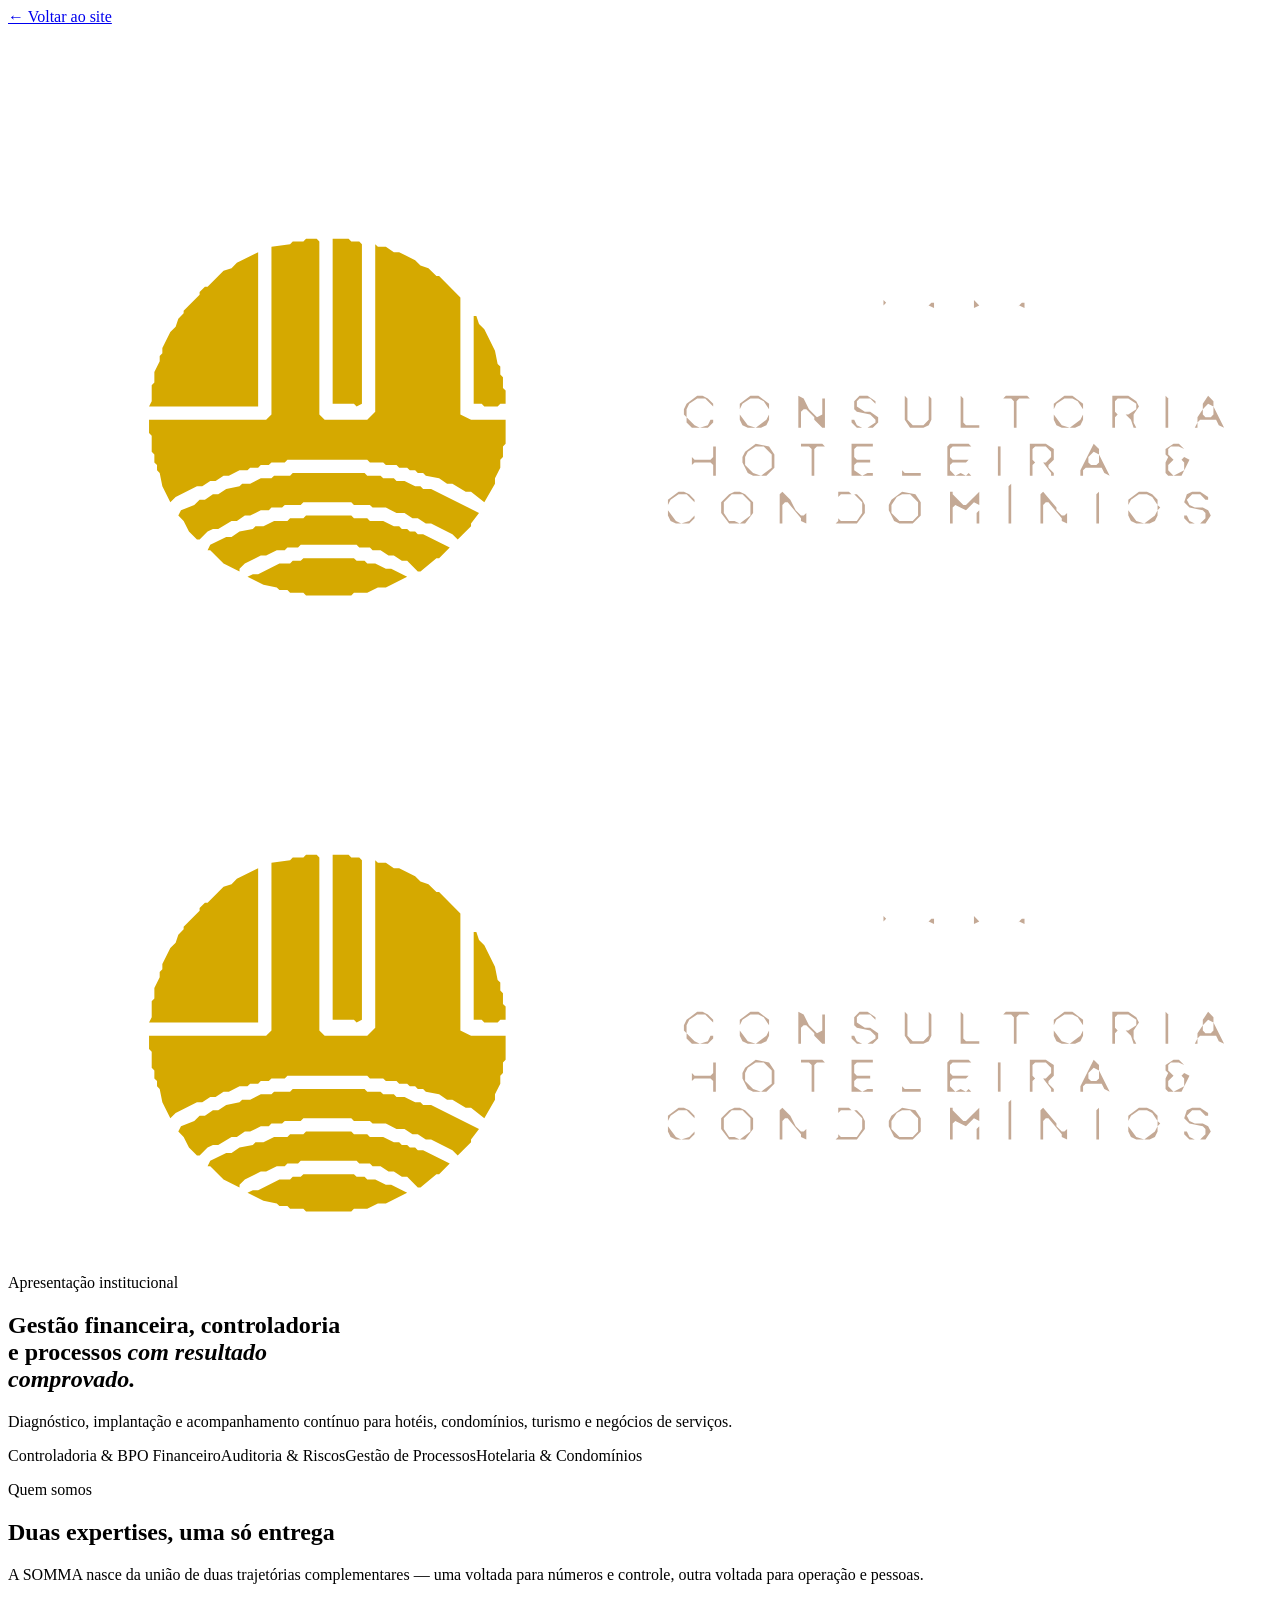
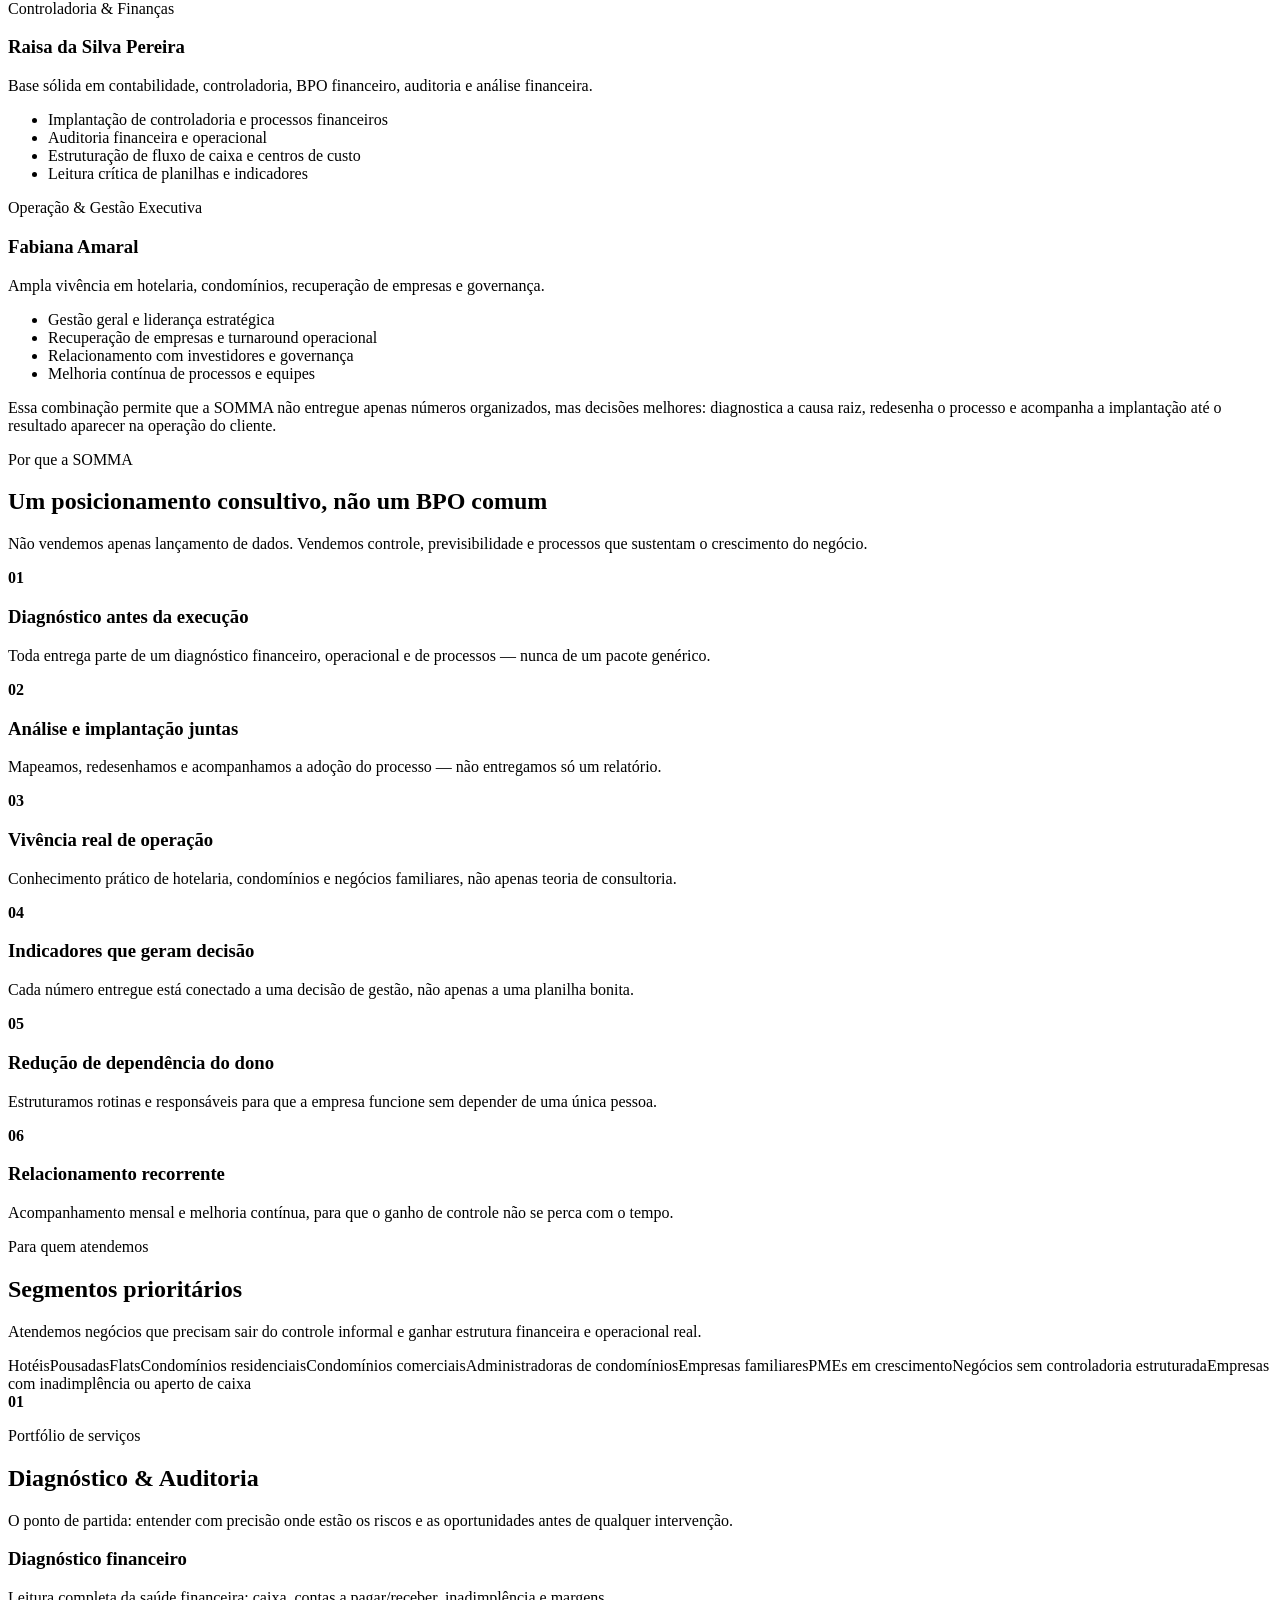
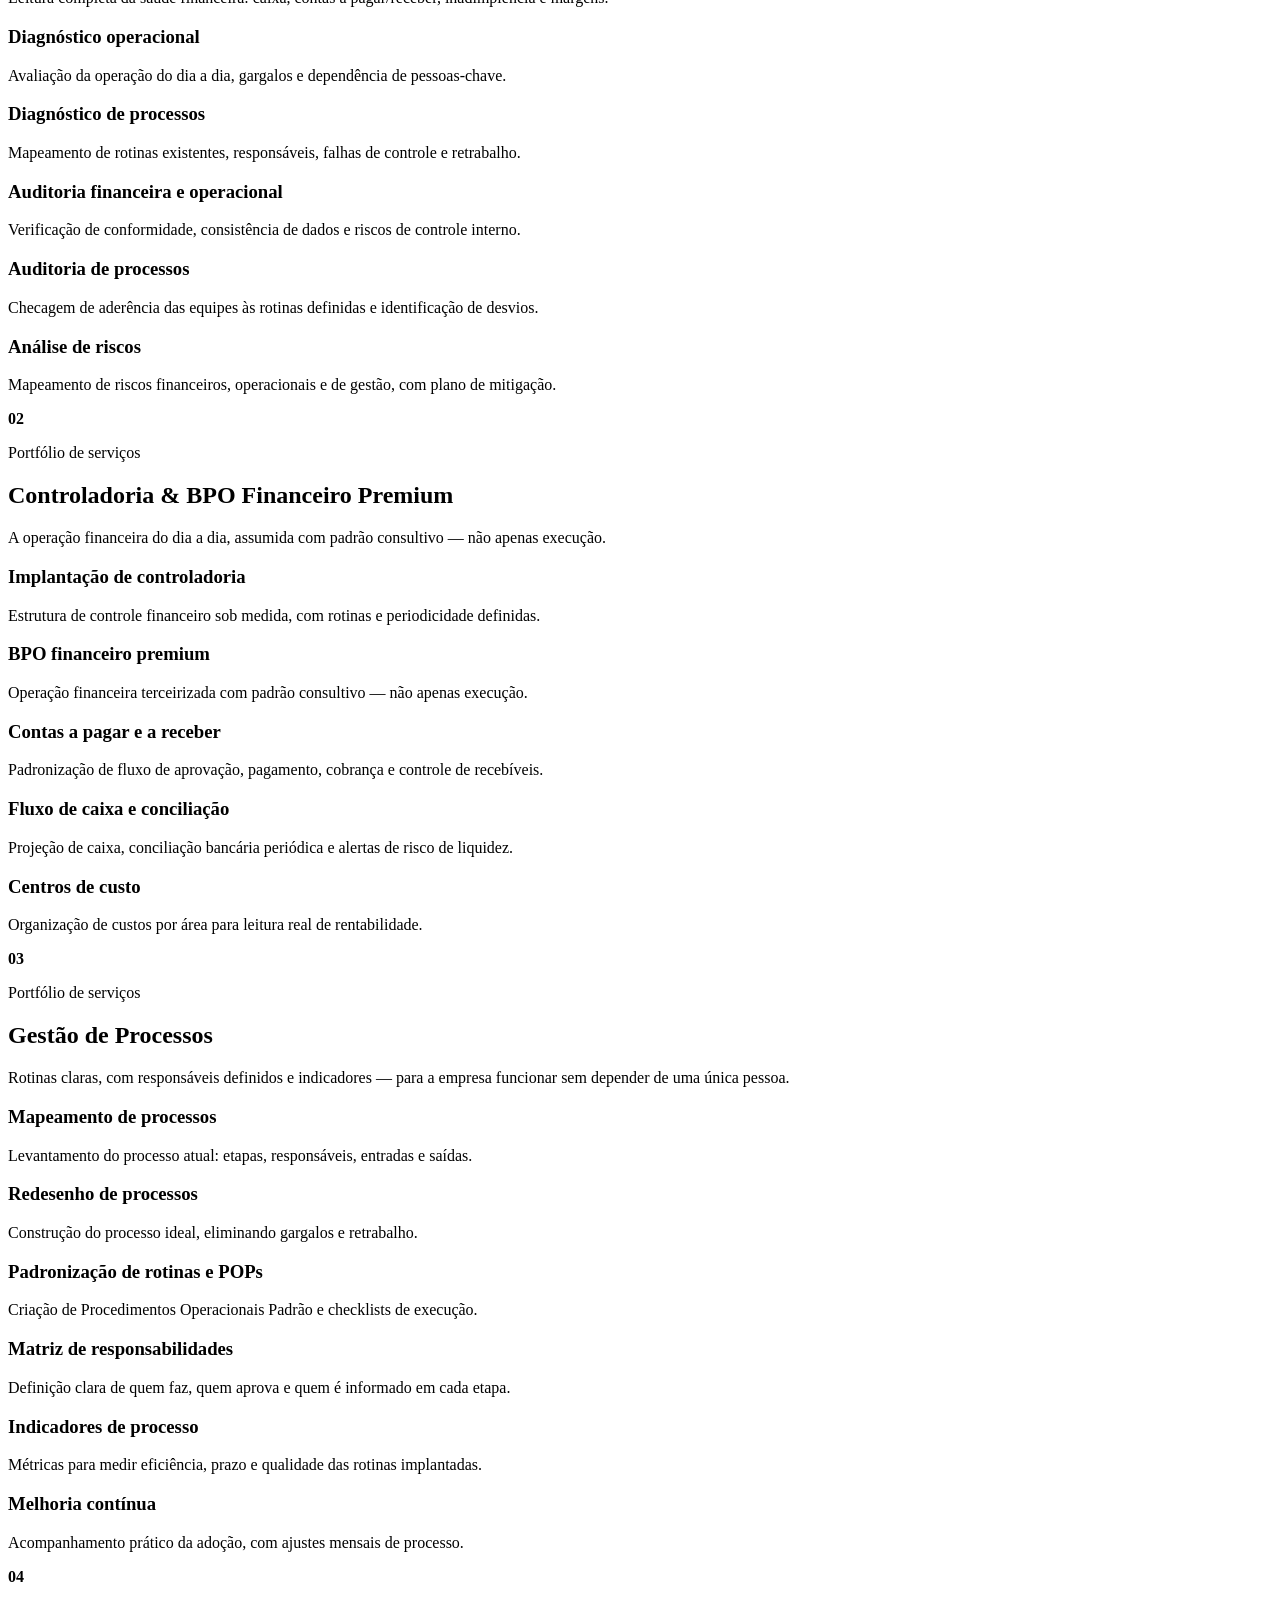
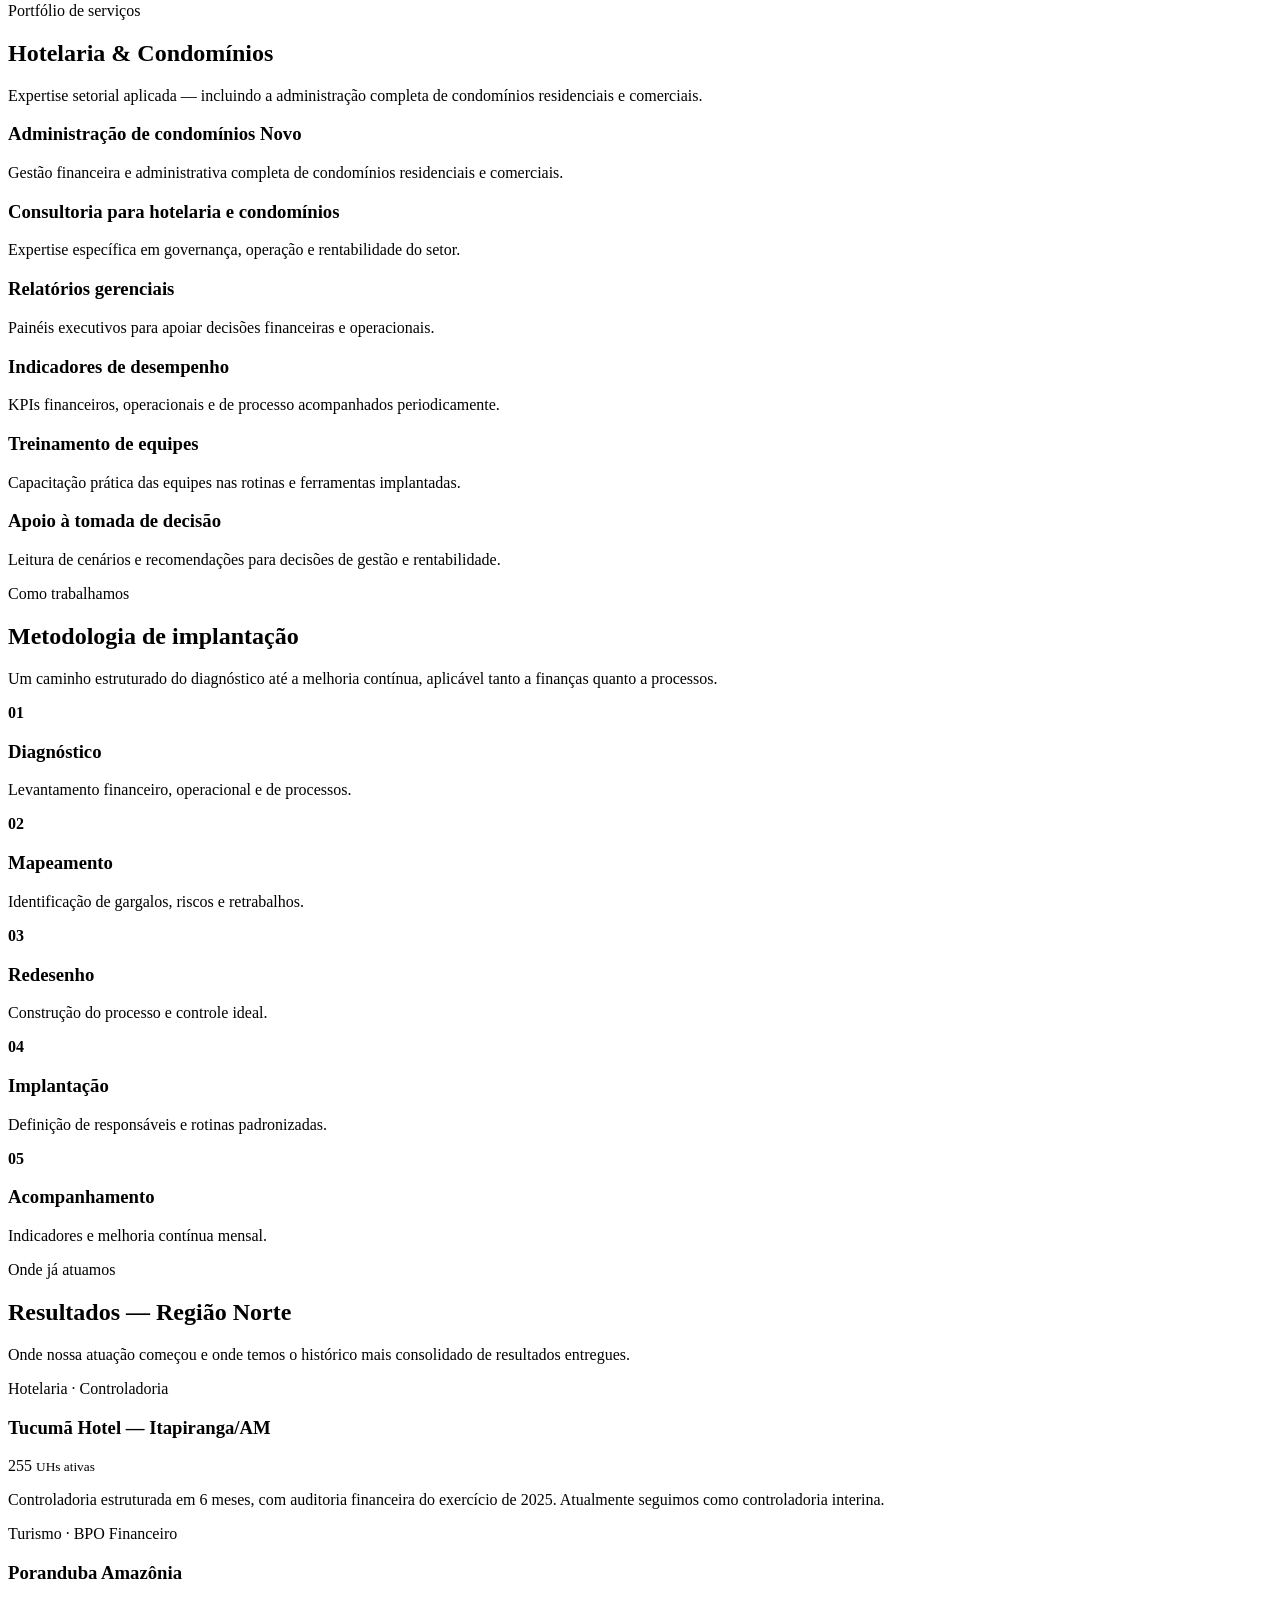
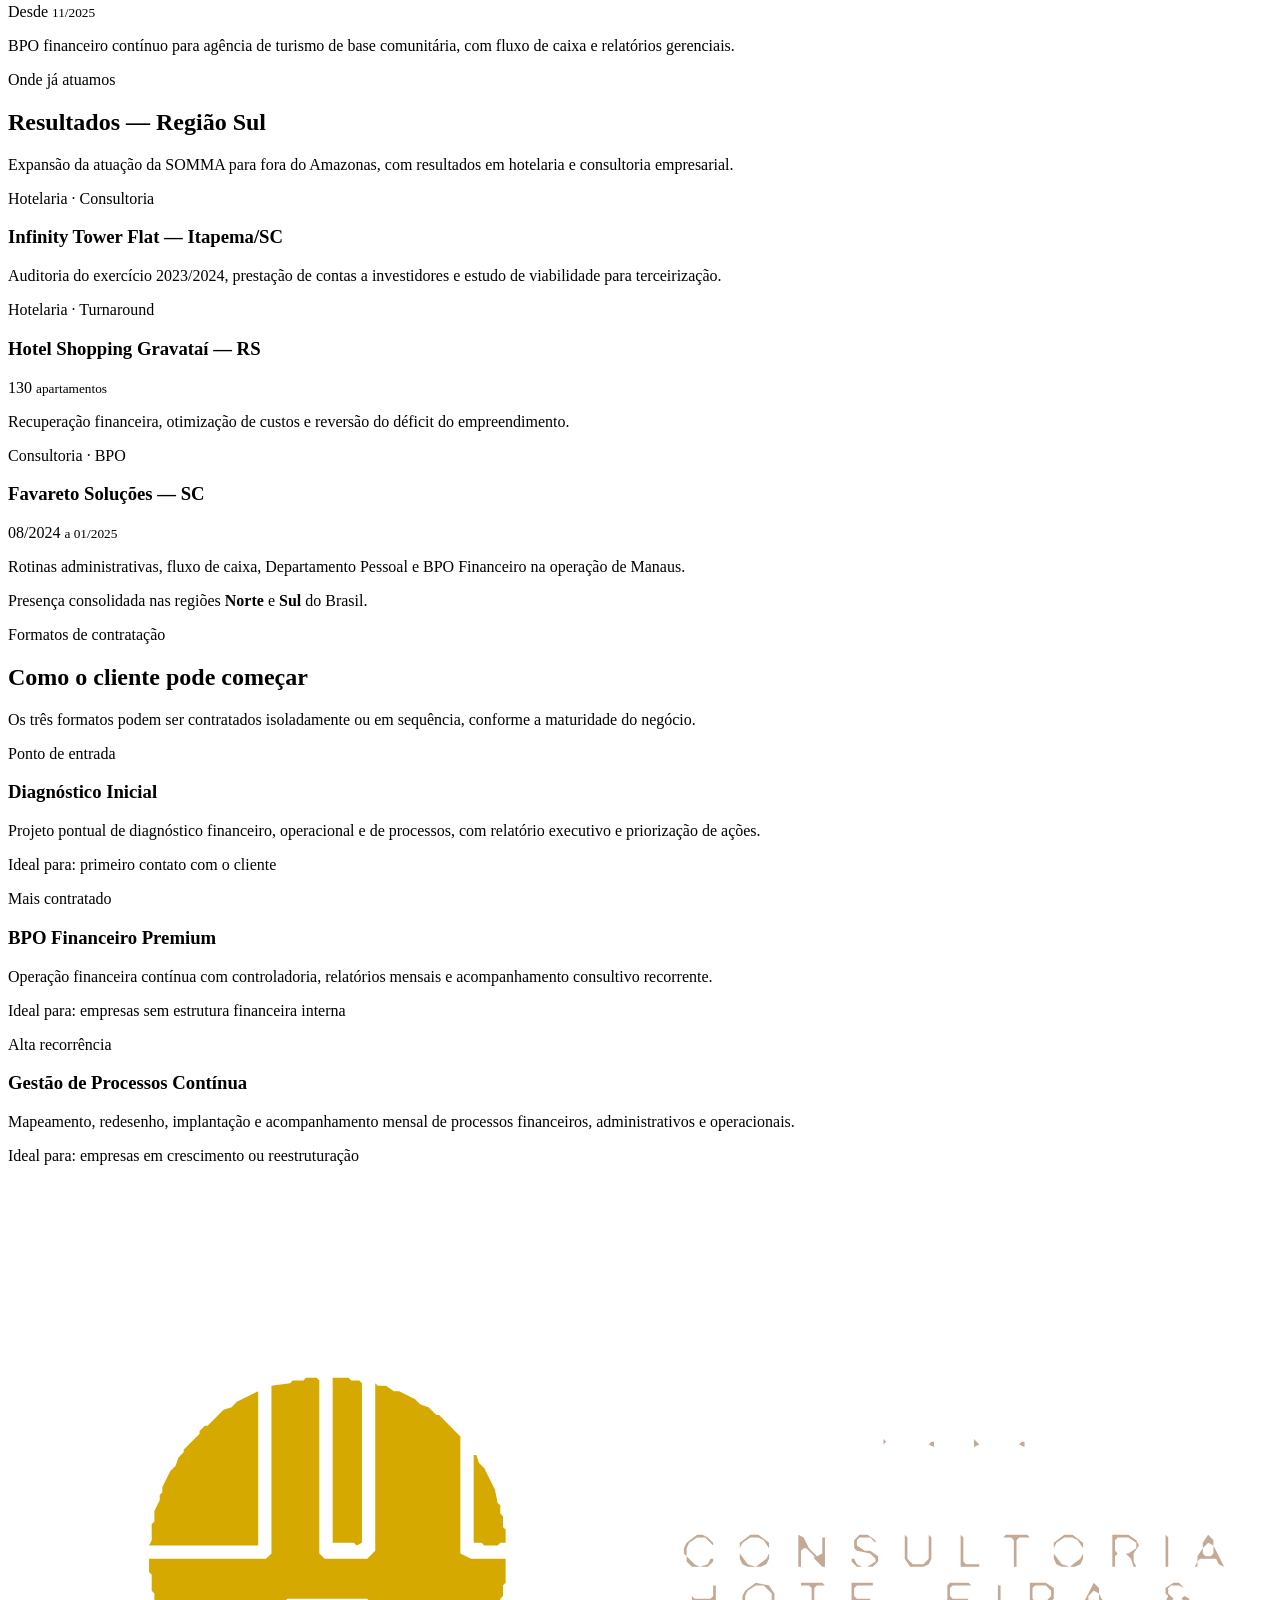
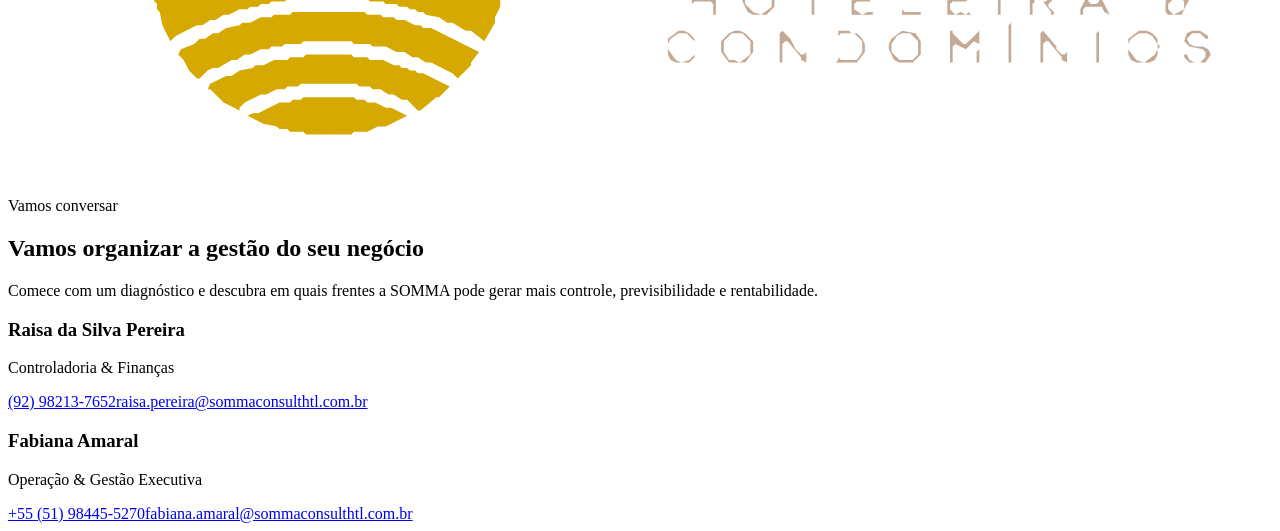
==== institucional.html @ 1875c0a4 "Add responsive institutional presentation" ====
<!DOCTYPE html>
<html lang="pt-BR">
<head>
  <meta charset="UTF-8" />
  <meta name="viewport" content="width=device-width, initial-scale=1.0" />
  <meta name="description" content="Apresentação institucional da SOMMA Consultoria Hoteleira & Condomínios." />
  <title>SOMMA — Apresentação Institucional</title>
  <link rel="preconnect" href="https://fonts.googleapis.com">
  <link rel="preconnect" href="https://fonts.gstatic.com" crossorigin>
  <link href="https://fonts.googleapis.com/css2?family=Cormorant+Garamond:wght@500;600&family=Jost:wght@300;400;500;600&display=swap" rel="stylesheet">
  <link rel="stylesheet" href="institucional.css" />
</head>
<body>
  <header class="reader-topbar">
    <a href="index.html" class="back-link">← Voltar ao site</a>
    <img src="assets/logo-somma.svg" alt="SOMMA Consultoria Hoteleira & Condomínios" />
  </header>

  <main class="deck">
    <section class="slide dark cover">
      <div class="slide-inner cover-inner">
        <img class="cover-logo" src="assets/logo-somma.svg" alt="SOMMA Consultoria Hoteleira & Condomínios" />
        <p class="eyebrow">Apresentação institucional</p>
        <h1>Gestão financeira, controladoria<br>e processos <em>com resultado<br>comprovado.</em></h1>
        <p class="lead">Diagnóstico, implantação e acompanhamento contínuo para hotéis, condomínios, turismo e negócios de serviços.</p>
        <div class="chips"><span>Controladoria & BPO Financeiro</span><span>Auditoria & Riscos</span><span>Gestão de Processos</span><span>Hotelaria & Condomínios</span></div>
      </div>
    </section>

    <section class="slide light">
      <div class="slide-inner">
        <p class="eyebrow">Quem somos</p>
        <h2>Duas expertises, uma só entrega</h2>
        <p class="intro">A SOMMA nasce da união de duas trajetórias complementares — uma voltada para números e controle, outra voltada para operação e pessoas.</p>
        <div class="grid two profile-grid">
          <article class="panel dark-panel"><p class="panel-kicker">Controladoria & Finanças</p><h3>Raisa da Silva Pereira</h3><p>Base sólida em contabilidade, controladoria, BPO financeiro, auditoria e análise financeira.</p><ul><li>Implantação de controladoria e processos financeiros</li><li>Auditoria financeira e operacional</li><li>Estruturação de fluxo de caixa e centros de custo</li><li>Leitura crítica de planilhas e indicadores</li></ul></article>
          <article class="panel dark-panel"><p class="panel-kicker">Operação & Gestão Executiva</p><h3>Fabiana Amaral</h3><p>Ampla vivência em hotelaria, condomínios, recuperação de empresas e governança.</p><ul><li>Gestão geral e liderança estratégica</li><li>Recuperação de empresas e turnaround operacional</li><li>Relacionamento com investidores e governança</li><li>Melhoria contínua de processos e equipes</li></ul></article>
        </div>
        <div class="note">Essa combinação permite que a SOMMA não entregue apenas números organizados, mas decisões melhores: diagnostica a causa raiz, redesenha o processo e acompanha a implantação até o resultado aparecer na operação do cliente.</div>
      </div>
    </section>

    <section class="slide light">
      <div class="slide-inner">
        <p class="eyebrow">Por que a SOMMA</p>
        <h2>Um posicionamento consultivo, não um BPO comum</h2>
        <p class="intro">Não vendemos apenas lançamento de dados. Vendemos controle, previsibilidade e processos que sustentam o crescimento do negócio.</p>
        <div class="grid three principles">
          <article class="panel"><b>01</b><h3>Diagnóstico antes da execução</h3><p>Toda entrega parte de um diagnóstico financeiro, operacional e de processos — nunca de um pacote genérico.</p></article>
          <article class="panel"><b>02</b><h3>Análise e implantação juntas</h3><p>Mapeamos, redesenhamos e acompanhamos a adoção do processo — não entregamos só um relatório.</p></article>
          <article class="panel"><b>03</b><h3>Vivência real de operação</h3><p>Conhecimento prático de hotelaria, condomínios e negócios familiares, não apenas teoria de consultoria.</p></article>
          <article class="panel"><b>04</b><h3>Indicadores que geram decisão</h3><p>Cada número entregue está conectado a uma decisão de gestão, não apenas a uma planilha bonita.</p></article>
          <article class="panel"><b>05</b><h3>Redução de dependência do dono</h3><p>Estruturamos rotinas e responsáveis para que a empresa funcione sem depender de uma única pessoa.</p></article>
          <article class="panel"><b>06</b><h3>Relacionamento recorrente</h3><p>Acompanhamento mensal e melhoria contínua, para que o ganho de controle não se perca com o tempo.</p></article>
        </div>
      </div>
    </section>

    <section class="slide light compact-slide">
      <div class="slide-inner">
        <p class="eyebrow">Para quem atendemos</p>
        <h2>Segmentos prioritários</h2>
        <p class="intro">Atendemos negócios que precisam sair do controle informal e ganhar estrutura financeira e operacional real.</p>
        <div class="chips audience"><span class="gold-chip">Hotéis</span><span class="gold-chip">Pousadas</span><span class="gold-chip">Flats</span><span>Condomínios residenciais</span><span>Condomínios comerciais</span><span>Administradoras de condomínios</span><span>Empresas familiares</span><span>PMEs em crescimento</span><span>Negócios sem controladoria estruturada</span><span>Empresas com inadimplência ou aperto de caixa</span></div>
      </div>
    </section>

    <section class="slide light service-slide"><div class="slide-inner"><div class="service-title"><strong>01</strong><div><p class="eyebrow">Portfólio de serviços</p><h2>Diagnóstico & Auditoria</h2></div></div><p class="intro">O ponto de partida: entender com precisão onde estão os riscos e as oportunidades antes de qualquer intervenção.</p><div class="grid two service-grid"><article class="panel"><h3>Diagnóstico financeiro</h3><p>Leitura completa da saúde financeira: caixa, contas a pagar/receber, inadimplência e margens.</p></article><article class="panel"><h3>Diagnóstico operacional</h3><p>Avaliação da operação do dia a dia, gargalos e dependência de pessoas-chave.</p></article><article class="panel"><h3>Diagnóstico de processos</h3><p>Mapeamento de rotinas existentes, responsáveis, falhas de controle e retrabalho.</p></article><article class="panel"><h3>Auditoria financeira e operacional</h3><p>Verificação de conformidade, consistência de dados e riscos de controle interno.</p></article><article class="panel"><h3>Auditoria de processos</h3><p>Checagem de aderência das equipes às rotinas definidas e identificação de desvios.</p></article><article class="panel"><h3>Análise de riscos</h3><p>Mapeamento de riscos financeiros, operacionais e de gestão, com plano de mitigação.</p></article></div></div></section>

    <section class="slide light service-slide"><div class="slide-inner"><div class="service-title"><strong>02</strong><div><p class="eyebrow">Portfólio de serviços</p><h2>Controladoria & BPO Financeiro Premium</h2></div></div><p class="intro">A operação financeira do dia a dia, assumida com padrão consultivo — não apenas execução.</p><div class="grid two service-grid"><article class="panel"><h3>Implantação de controladoria</h3><p>Estrutura de controle financeiro sob medida, com rotinas e periodicidade definidas.</p></article><article class="panel"><h3>BPO financeiro premium</h3><p>Operação financeira terceirizada com padrão consultivo — não apenas execução.</p></article><article class="panel"><h3>Contas a pagar e a receber</h3><p>Padronização de fluxo de aprovação, pagamento, cobrança e controle de recebíveis.</p></article><article class="panel"><h3>Fluxo de caixa e conciliação</h3><p>Projeção de caixa, conciliação bancária periódica e alertas de risco de liquidez.</p></article><article class="panel"><h3>Centros de custo</h3><p>Organização de custos por área para leitura real de rentabilidade.</p></article></div></div></section>

    <section class="slide light service-slide"><div class="slide-inner"><div class="service-title"><strong>03</strong><div><p class="eyebrow">Portfólio de serviços</p><h2>Gestão de Processos</h2></div></div><p class="intro">Rotinas claras, com responsáveis definidos e indicadores — para a empresa funcionar sem depender de uma única pessoa.</p><div class="grid two service-grid"><article class="panel"><h3>Mapeamento de processos</h3><p>Levantamento do processo atual: etapas, responsáveis, entradas e saídas.</p></article><article class="panel"><h3>Redesenho de processos</h3><p>Construção do processo ideal, eliminando gargalos e retrabalho.</p></article><article class="panel"><h3>Padronização de rotinas e POPs</h3><p>Criação de Procedimentos Operacionais Padrão e checklists de execução.</p></article><article class="panel"><h3>Matriz de responsabilidades</h3><p>Definição clara de quem faz, quem aprova e quem é informado em cada etapa.</p></article><article class="panel"><h3>Indicadores de processo</h3><p>Métricas para medir eficiência, prazo e qualidade das rotinas implantadas.</p></article><article class="panel"><h3>Melhoria contínua</h3><p>Acompanhamento prático da adoção, com ajustes mensais de processo.</p></article></div></div></section>

    <section class="slide light service-slide"><div class="slide-inner"><div class="service-title"><strong>04</strong><div><p class="eyebrow">Portfólio de serviços</p><h2>Hotelaria & Condomínios</h2></div></div><p class="intro">Expertise setorial aplicada — incluindo a administração completa de condomínios residenciais e comerciais.</p><div class="grid two service-grid"><article class="panel highlighted"><h3>Administração de condomínios <span class="badge">Novo</span></h3><p>Gestão financeira e administrativa completa de condomínios residenciais e comerciais.</p></article><article class="panel"><h3>Consultoria para hotelaria e condomínios</h3><p>Expertise específica em governança, operação e rentabilidade do setor.</p></article><article class="panel"><h3>Relatórios gerenciais</h3><p>Painéis executivos para apoiar decisões financeiras e operacionais.</p></article><article class="panel"><h3>Indicadores de desempenho</h3><p>KPIs financeiros, operacionais e de processo acompanhados periodicamente.</p></article><article class="panel"><h3>Treinamento de equipes</h3><p>Capacitação prática das equipes nas rotinas e ferramentas implantadas.</p></article><article class="panel"><h3>Apoio à tomada de decisão</h3><p>Leitura de cenários e recomendações para decisões de gestão e rentabilidade.</p></article></div></div></section>

    <section class="slide dark methodology"><div class="slide-inner"><p class="eyebrow">Como trabalhamos</p><h2>Metodologia de implantação</h2><p class="intro">Um caminho estruturado do diagnóstico até a melhoria contínua, aplicável tanto a finanças quanto a processos.</p><div class="grid five steps"><article><b>01</b><h3>Diagnóstico</h3><p>Levantamento financeiro, operacional e de processos.</p></article><article><b>02</b><h3>Mapeamento</h3><p>Identificação de gargalos, riscos e retrabalhos.</p></article><article><b>03</b><h3>Redesenho</h3><p>Construção do processo e controle ideal.</p></article><article><b>04</b><h3>Implantação</h3><p>Definição de responsáveis e rotinas padronizadas.</p></article><article><b>05</b><h3>Acompanhamento</h3><p>Indicadores e melhoria contínua mensal.</p></article></div></div></section>

    <section class="slide dark results"><div class="slide-inner"><p class="eyebrow">Onde já atuamos</p><h2>Resultados — Região Norte</h2><p class="intro">Onde nossa atuação começou e onde temos o histórico mais consolidado de resultados entregues.</p><div class="grid two"><article class="result-card"><p class="panel-kicker">Hotelaria · Controladoria</p><h3>Tucumã Hotel — Itapiranga/AM</h3><div class="metric">255 <small>UHs ativas</small></div><p>Controladoria estruturada em 6 meses, com auditoria financeira do exercício de 2025. Atualmente seguimos como controladoria interina.</p></article><article class="result-card"><p class="panel-kicker">Turismo · BPO Financeiro</p><h3>Poranduba Amazônia</h3><div class="metric">Desde <small>11/2025</small></div><p>BPO financeiro contínuo para agência de turismo de base comunitária, com fluxo de caixa e relatórios gerenciais.</p></article></div></div></section>

    <section class="slide dark results"><div class="slide-inner"><p class="eyebrow">Onde já atuamos</p><h2>Resultados — Região Sul</h2><p class="intro">Expansão da atuação da SOMMA para fora do Amazonas, com resultados em hotelaria e consultoria empresarial.</p><div class="grid three"><article class="result-card"><p class="panel-kicker">Hotelaria · Consultoria</p><h3>Infinity Tower Flat — Itapema/SC</h3><p>Auditoria do exercício 2023/2024, prestação de contas a investidores e estudo de viabilidade para terceirização.</p></article><article class="result-card"><p class="panel-kicker">Hotelaria · Turnaround</p><h3>Hotel Shopping Gravataí — RS</h3><div class="metric">130 <small>apartamentos</small></div><p>Recuperação financeira, otimização de custos e reversão do déficit do empreendimento.</p></article><article class="result-card"><p class="panel-kicker">Consultoria · BPO</p><h3>Favareto Soluções — SC</h3><div class="metric">08/2024 <small>a 01/2025</small></div><p>Rotinas administrativas, fluxo de caixa, Departamento Pessoal e BPO Financeiro na operação de Manaus.</p></article></div><div class="note dark-note">Presença consolidada nas regiões <b>Norte</b> e <b>Sul</b> do Brasil.</div></div></section>

    <section class="slide light"><div class="slide-inner"><p class="eyebrow">Formatos de contratação</p><h2>Como o cliente pode começar</h2><p class="intro">Os três formatos podem ser contratados isoladamente ou em sequência, conforme a maturidade do negócio.</p><div class="grid three"><article class="panel"><p class="panel-kicker">Ponto de entrada</p><h3>Diagnóstico Inicial</h3><p>Projeto pontual de diagnóstico financeiro, operacional e de processos, com relatório executivo e priorização de ações.</p><div class="ideal">Ideal para: primeiro contato com o cliente</div></article><article class="panel highlighted"><p class="panel-kicker">Mais contratado</p><h3>BPO Financeiro Premium</h3><p>Operação financeira contínua com controladoria, relatórios mensais e acompanhamento consultivo recorrente.</p><div class="ideal">Ideal para: empresas sem estrutura financeira interna</div></article><article class="panel"><p class="panel-kicker">Alta recorrência</p><h3>Gestão de Processos Contínua</h3><p>Mapeamento, redesenho, implantação e acompanhamento mensal de processos financeiros, administrativos e operacionais.</p><div class="ideal">Ideal para: empresas em crescimento ou reestruturação</div></article></div></div></section>

    <section class="slide dark closing"><div class="slide-inner closing-inner"><img class="closing-logo" src="assets/logo-somma.svg" alt="SOMMA"/><p class="eyebrow">Vamos conversar</p><h2>Vamos organizar a gestão do seu negócio</h2><p class="intro">Comece com um diagnóstico e descubra em quais frentes a SOMMA pode gerar mais controle, previsibilidade e rentabilidade.</p><div class="grid two contact-grid"><article class="result-card"><h3>Raisa da Silva Pereira</h3><p class="panel-kicker">Controladoria & Finanças</p><a href="tel:+5592982137652">(92) 98213-7652</a><a href="mailto:raisa.pereira@sommaconsulthtl.com.br">raisa.pereira@sommaconsulthtl.com.br</a></article><article class="result-card"><h3>Fabiana Amaral</h3><p class="panel-kicker">Operação & Gestão Executiva</p><a href="tel:+5551984455270">+55 (51) 98445-5270</a><a href="mailto:fabiana.amaral@sommaconsulthtl.com.br">fabiana.amaral@sommaconsulthtl.com.br</a></article></div></div></section>
  </main>
</body>
</html>
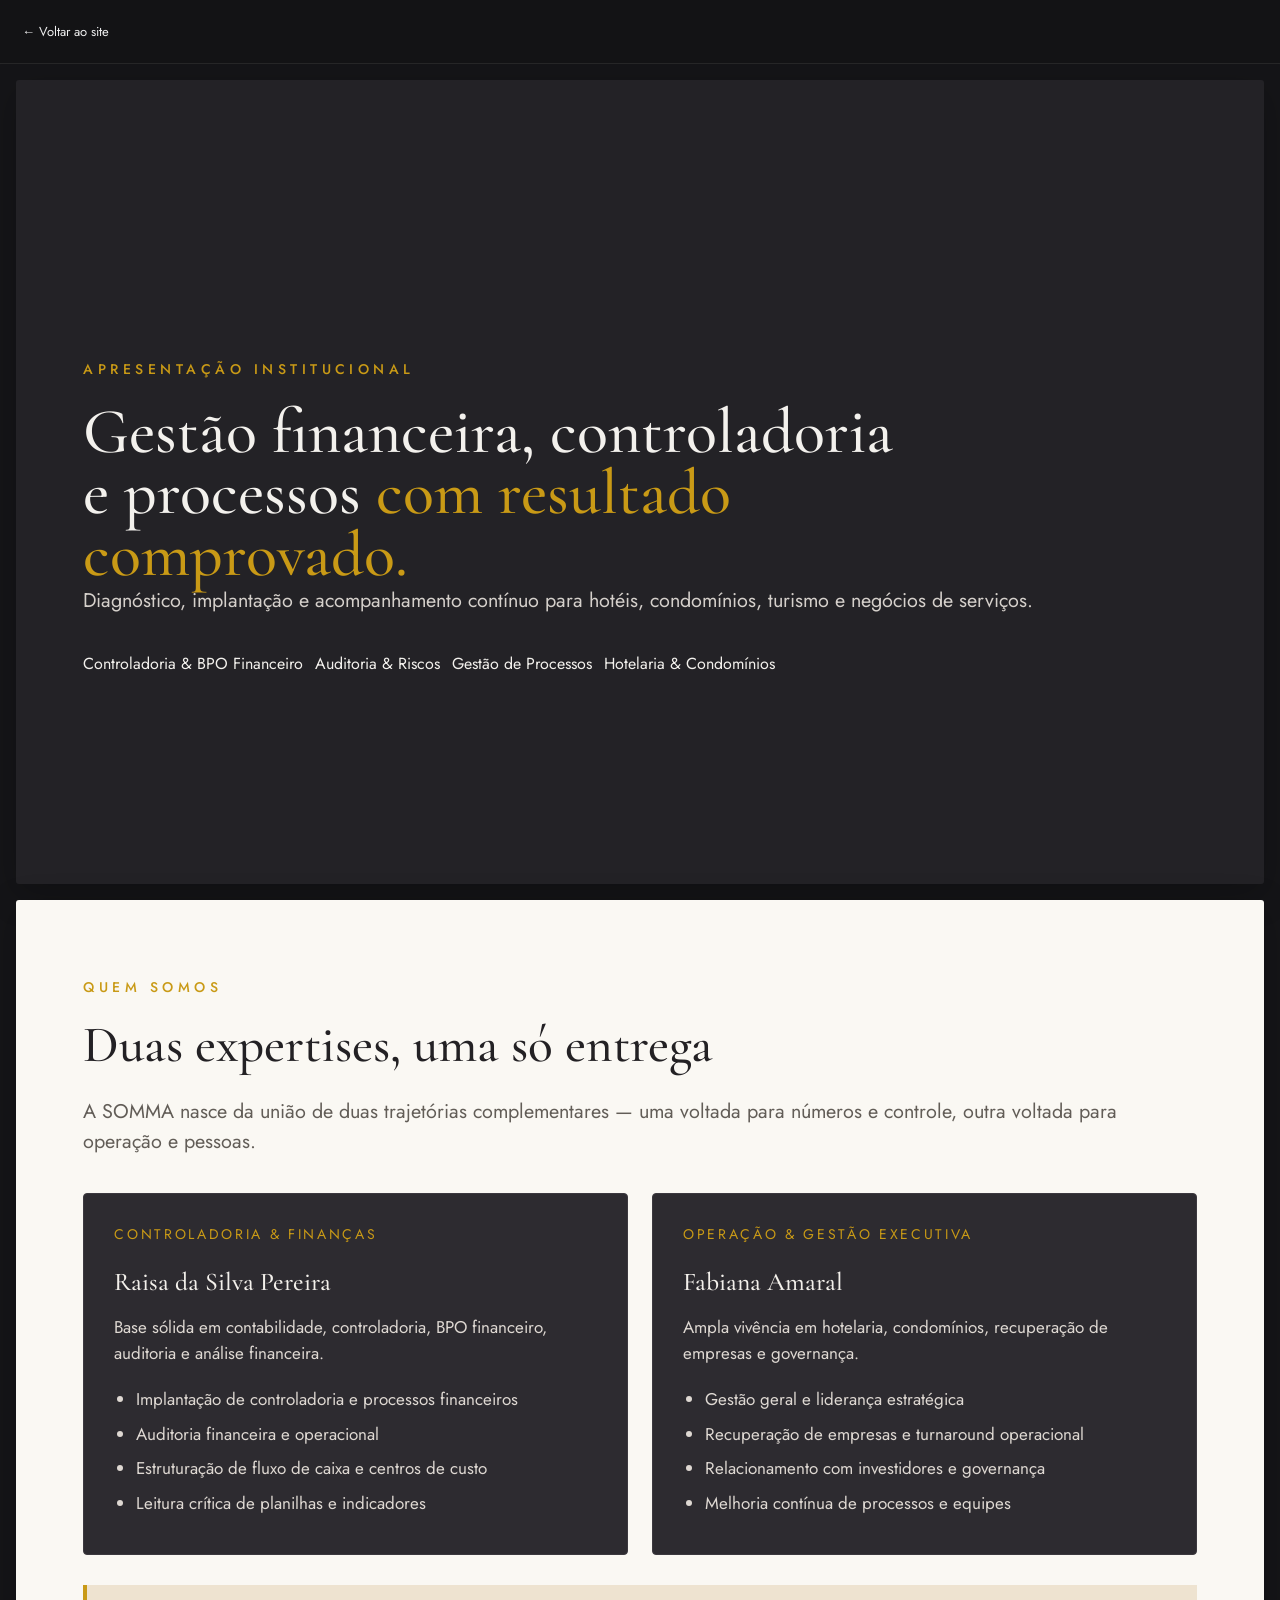
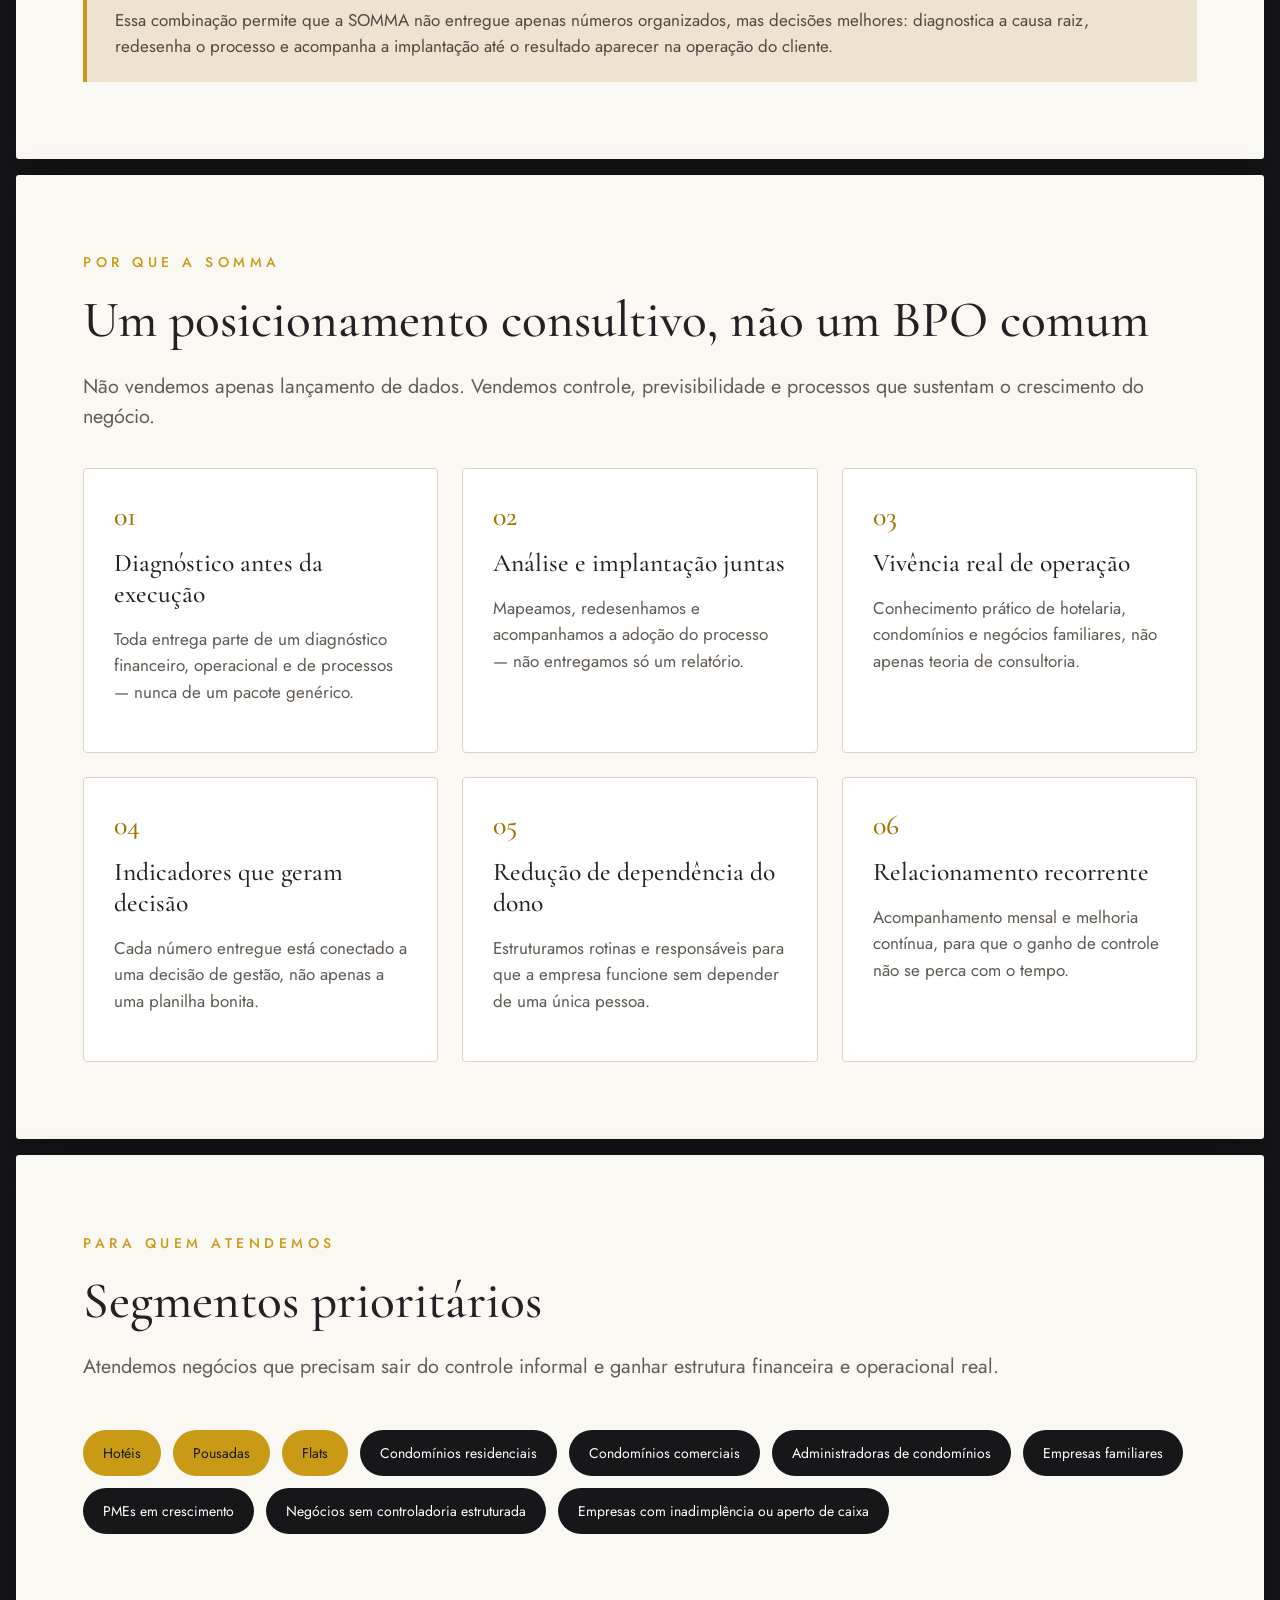
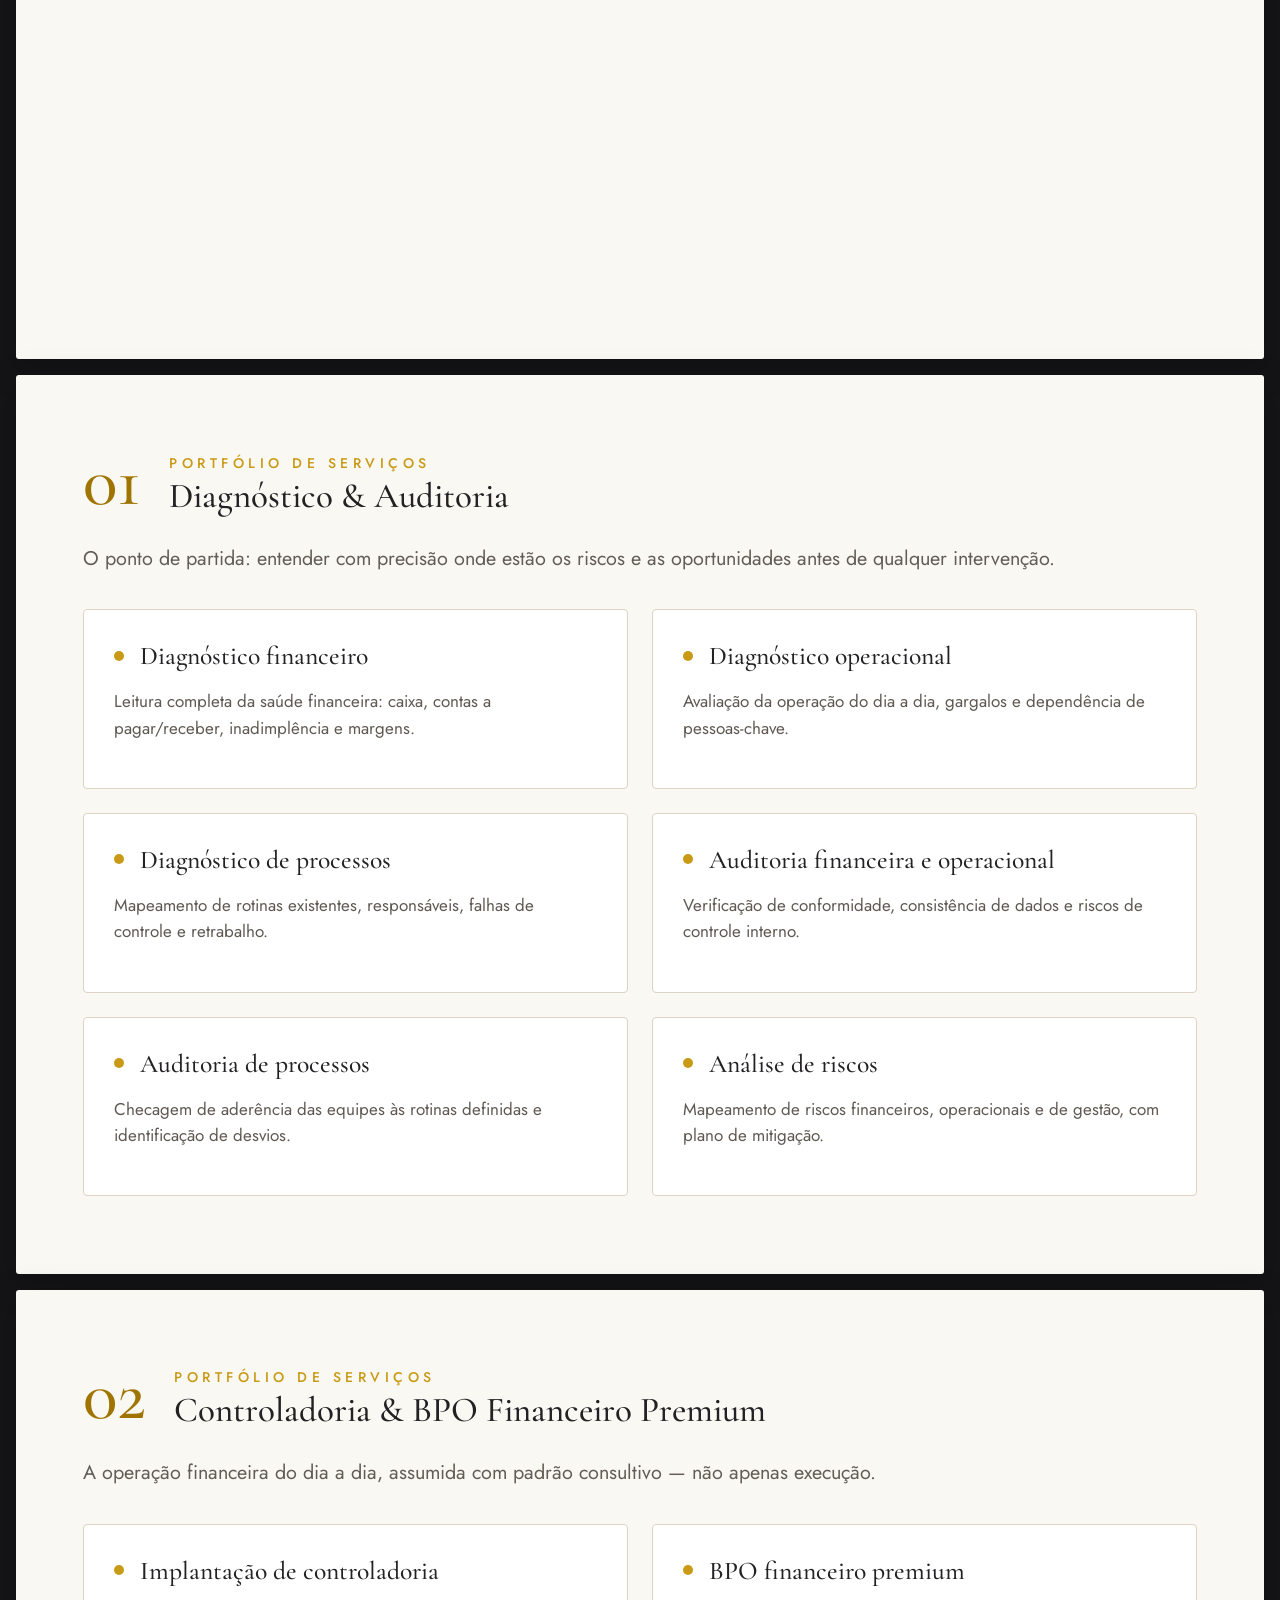
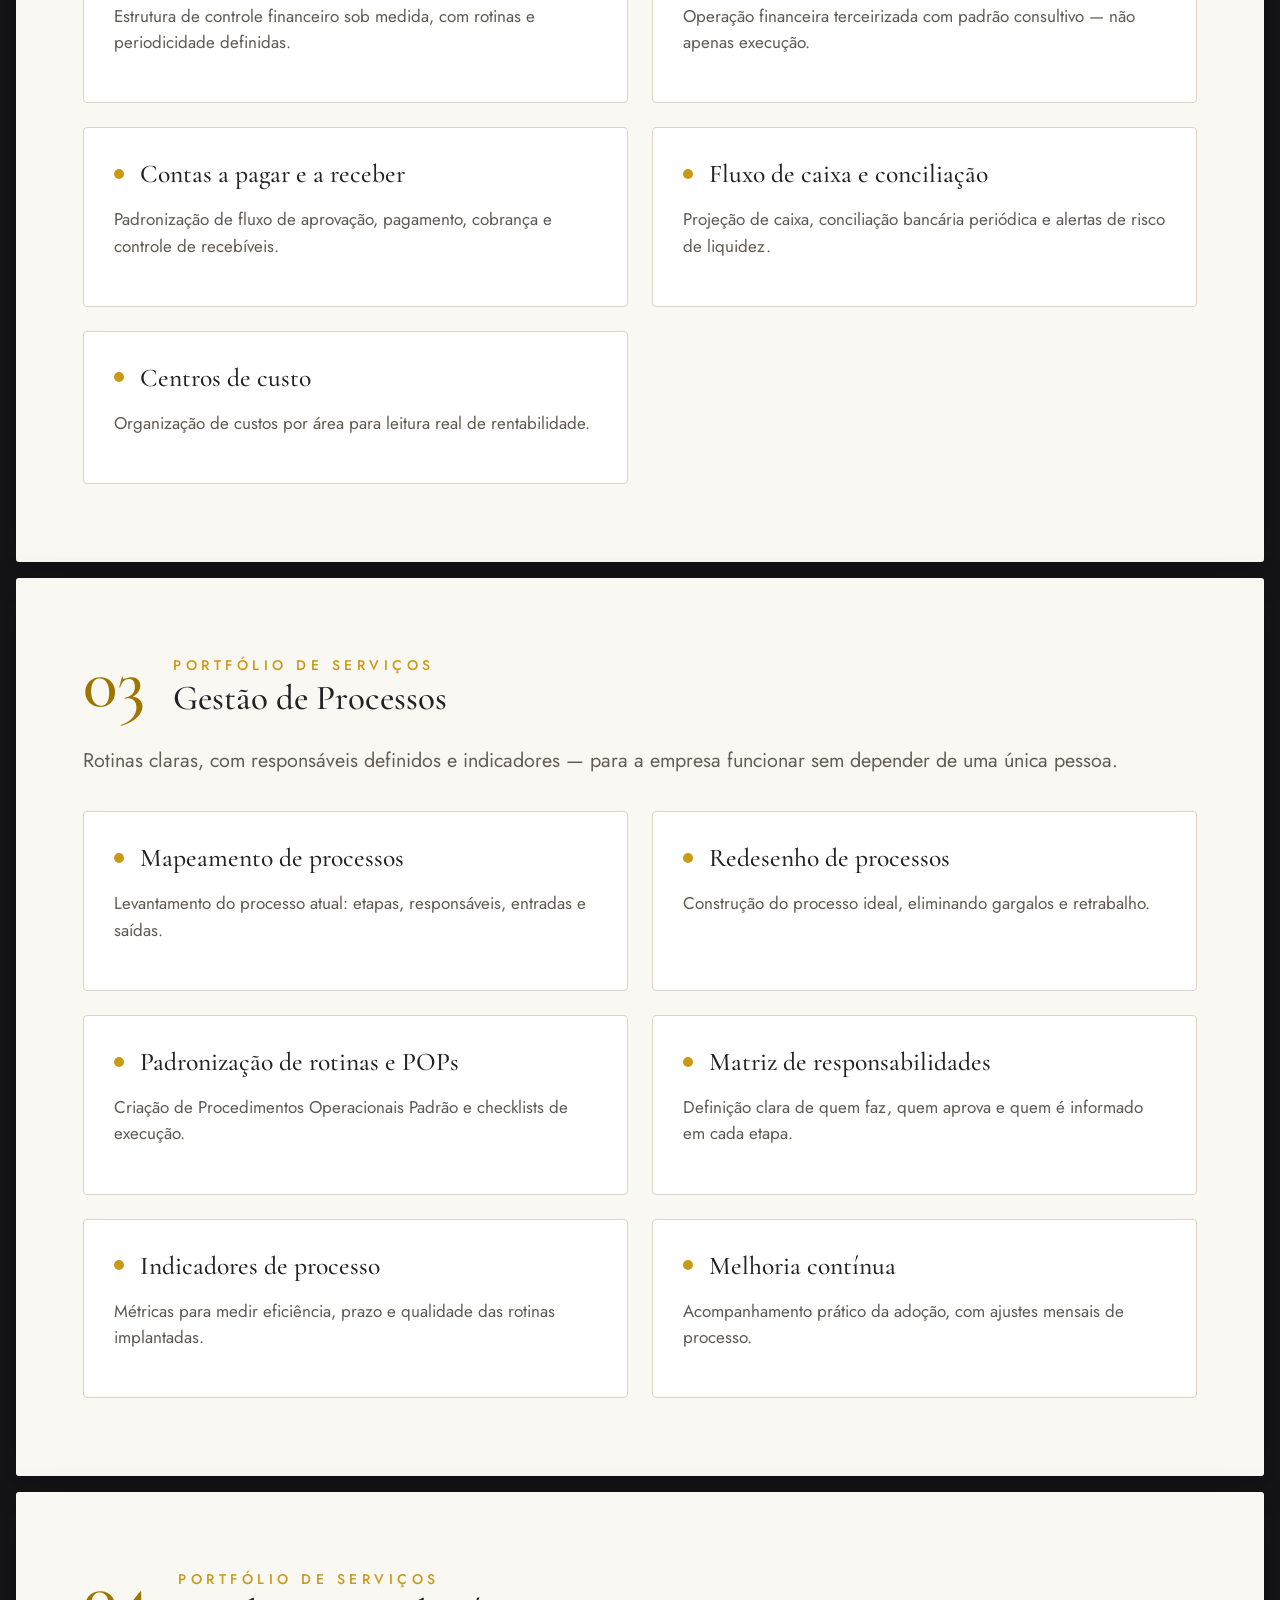
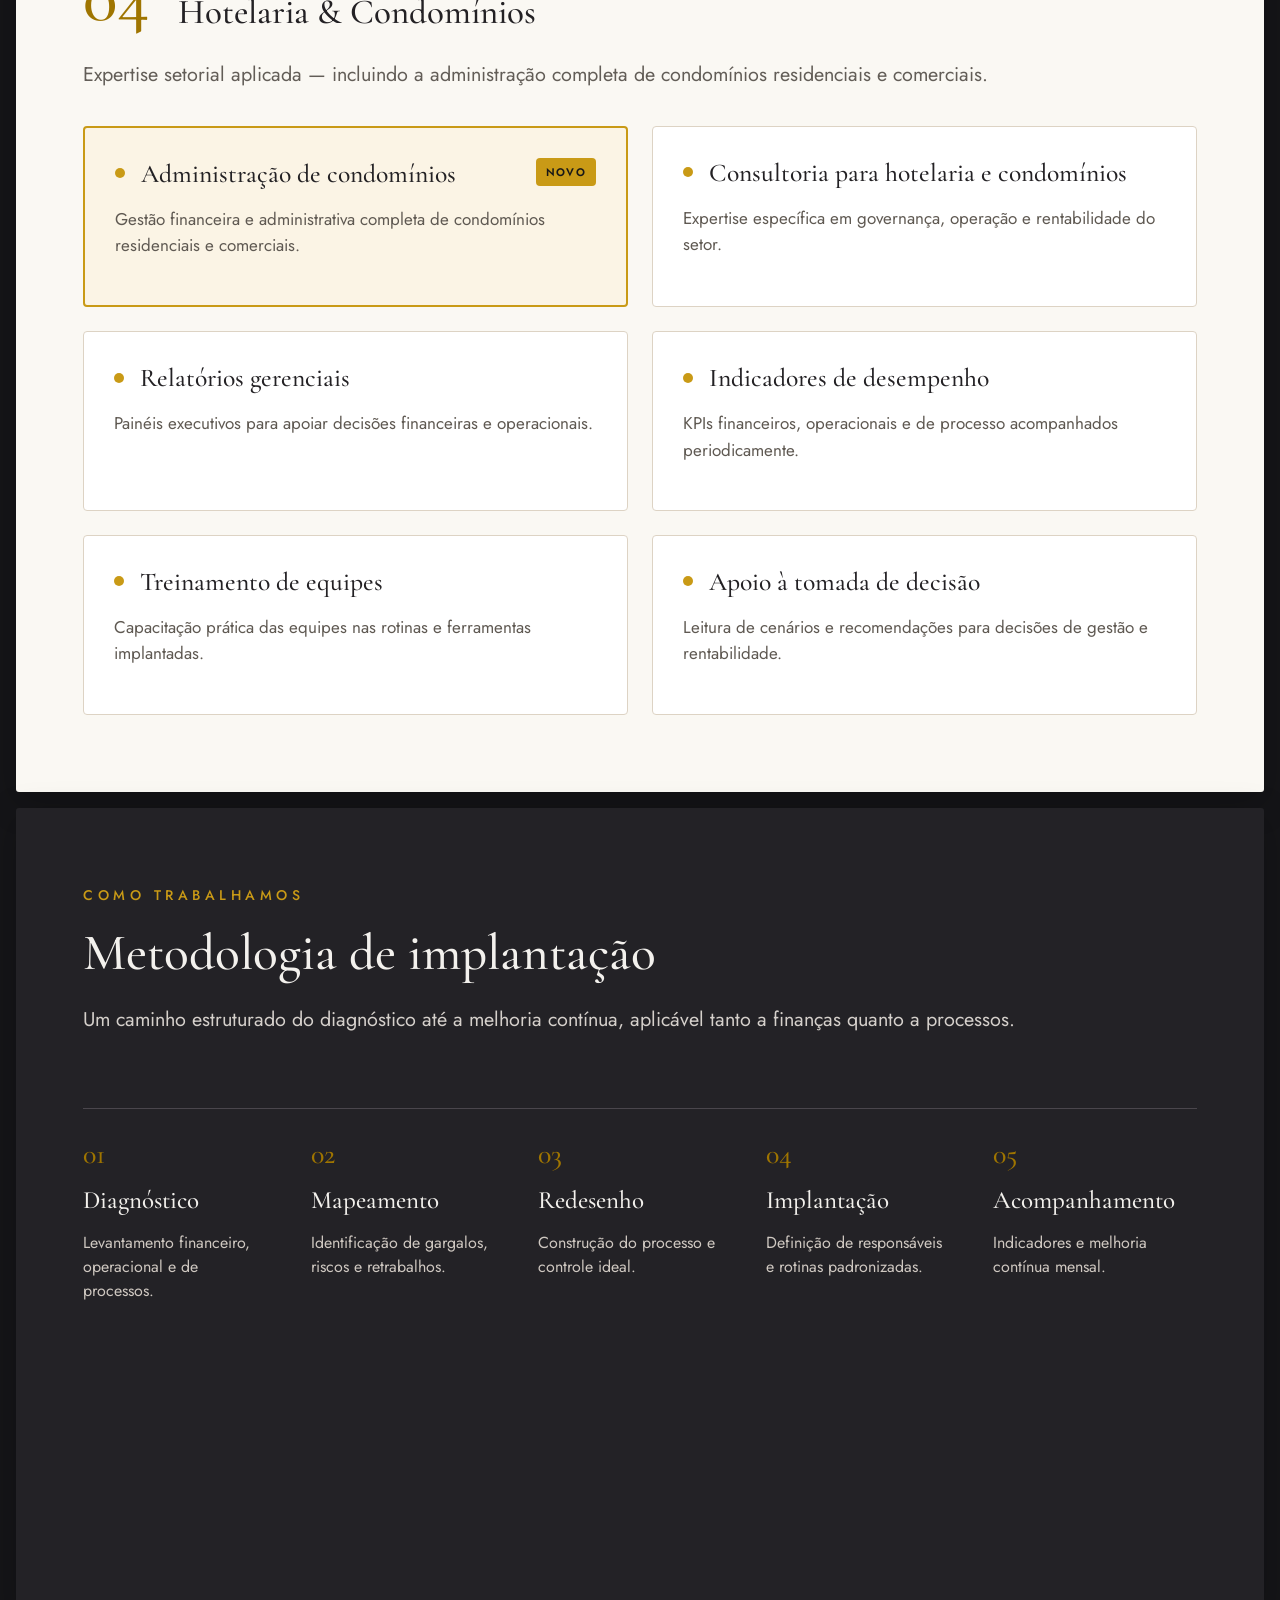
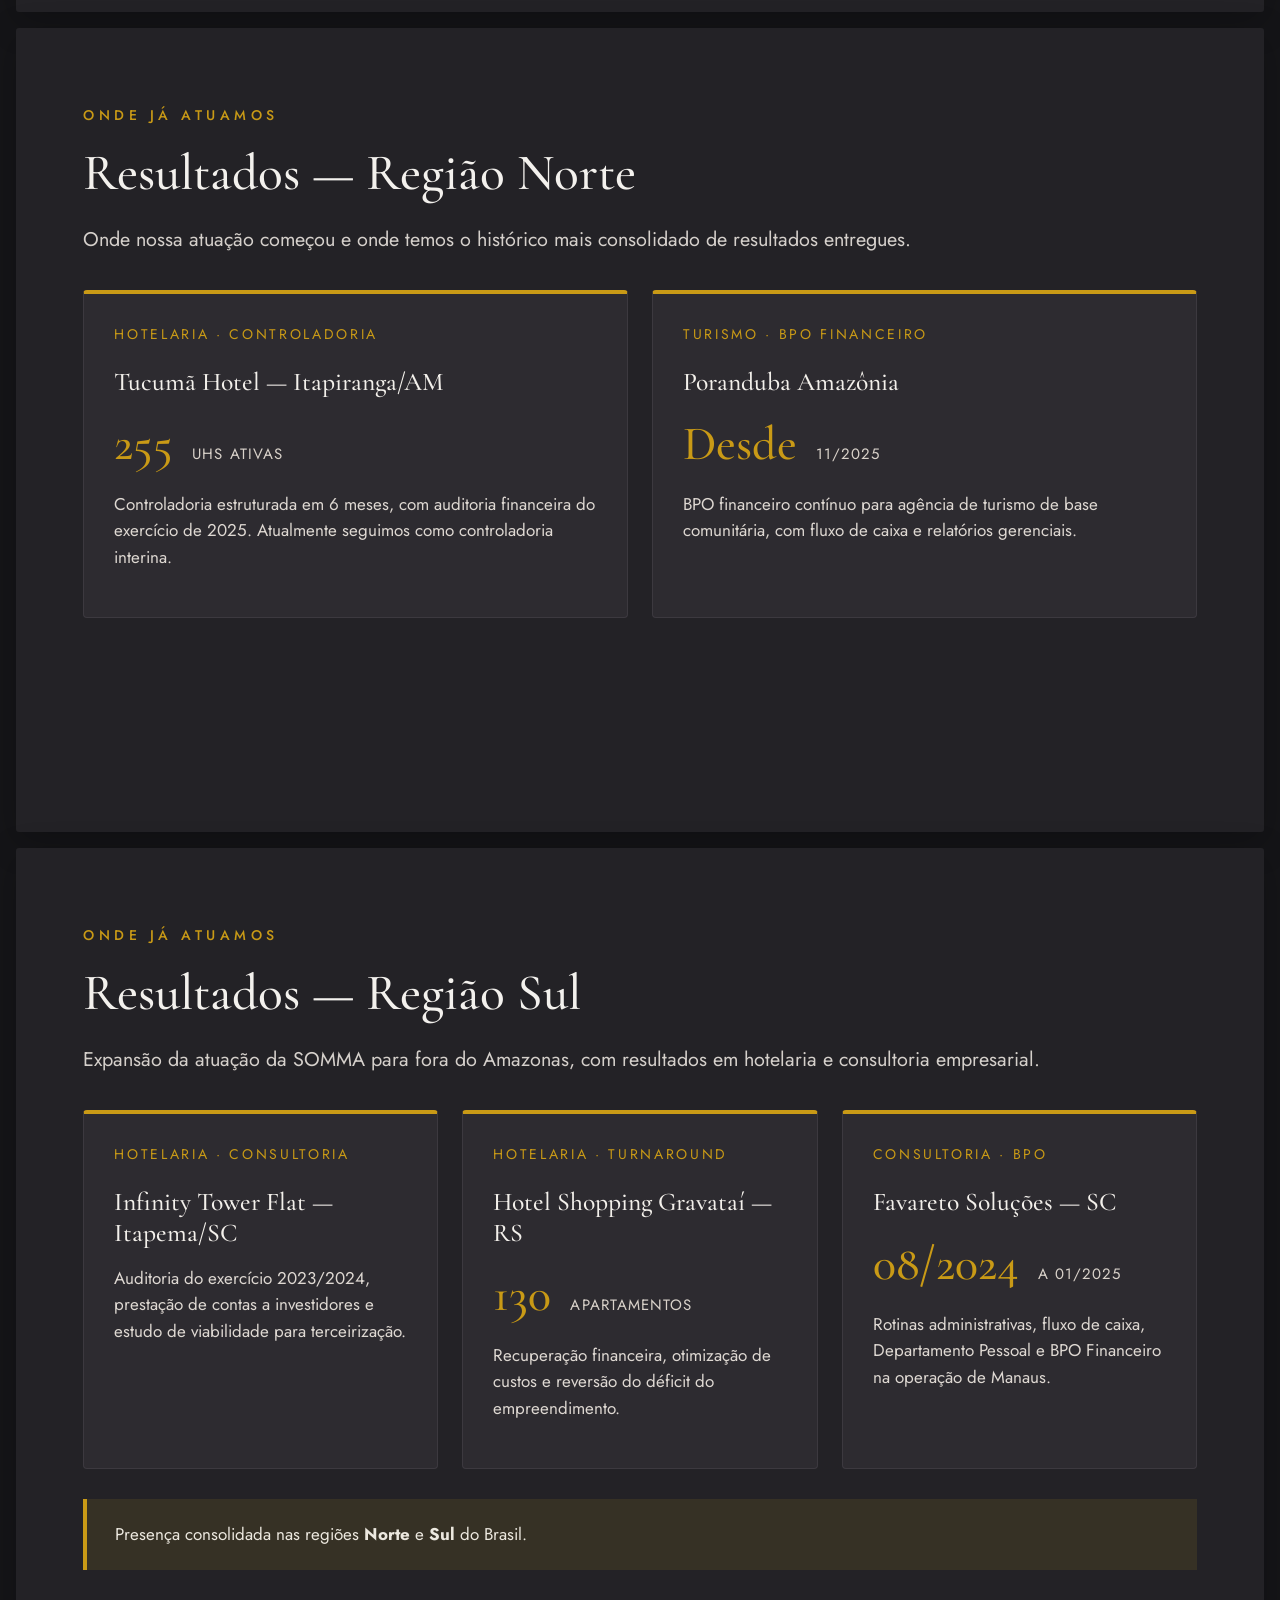
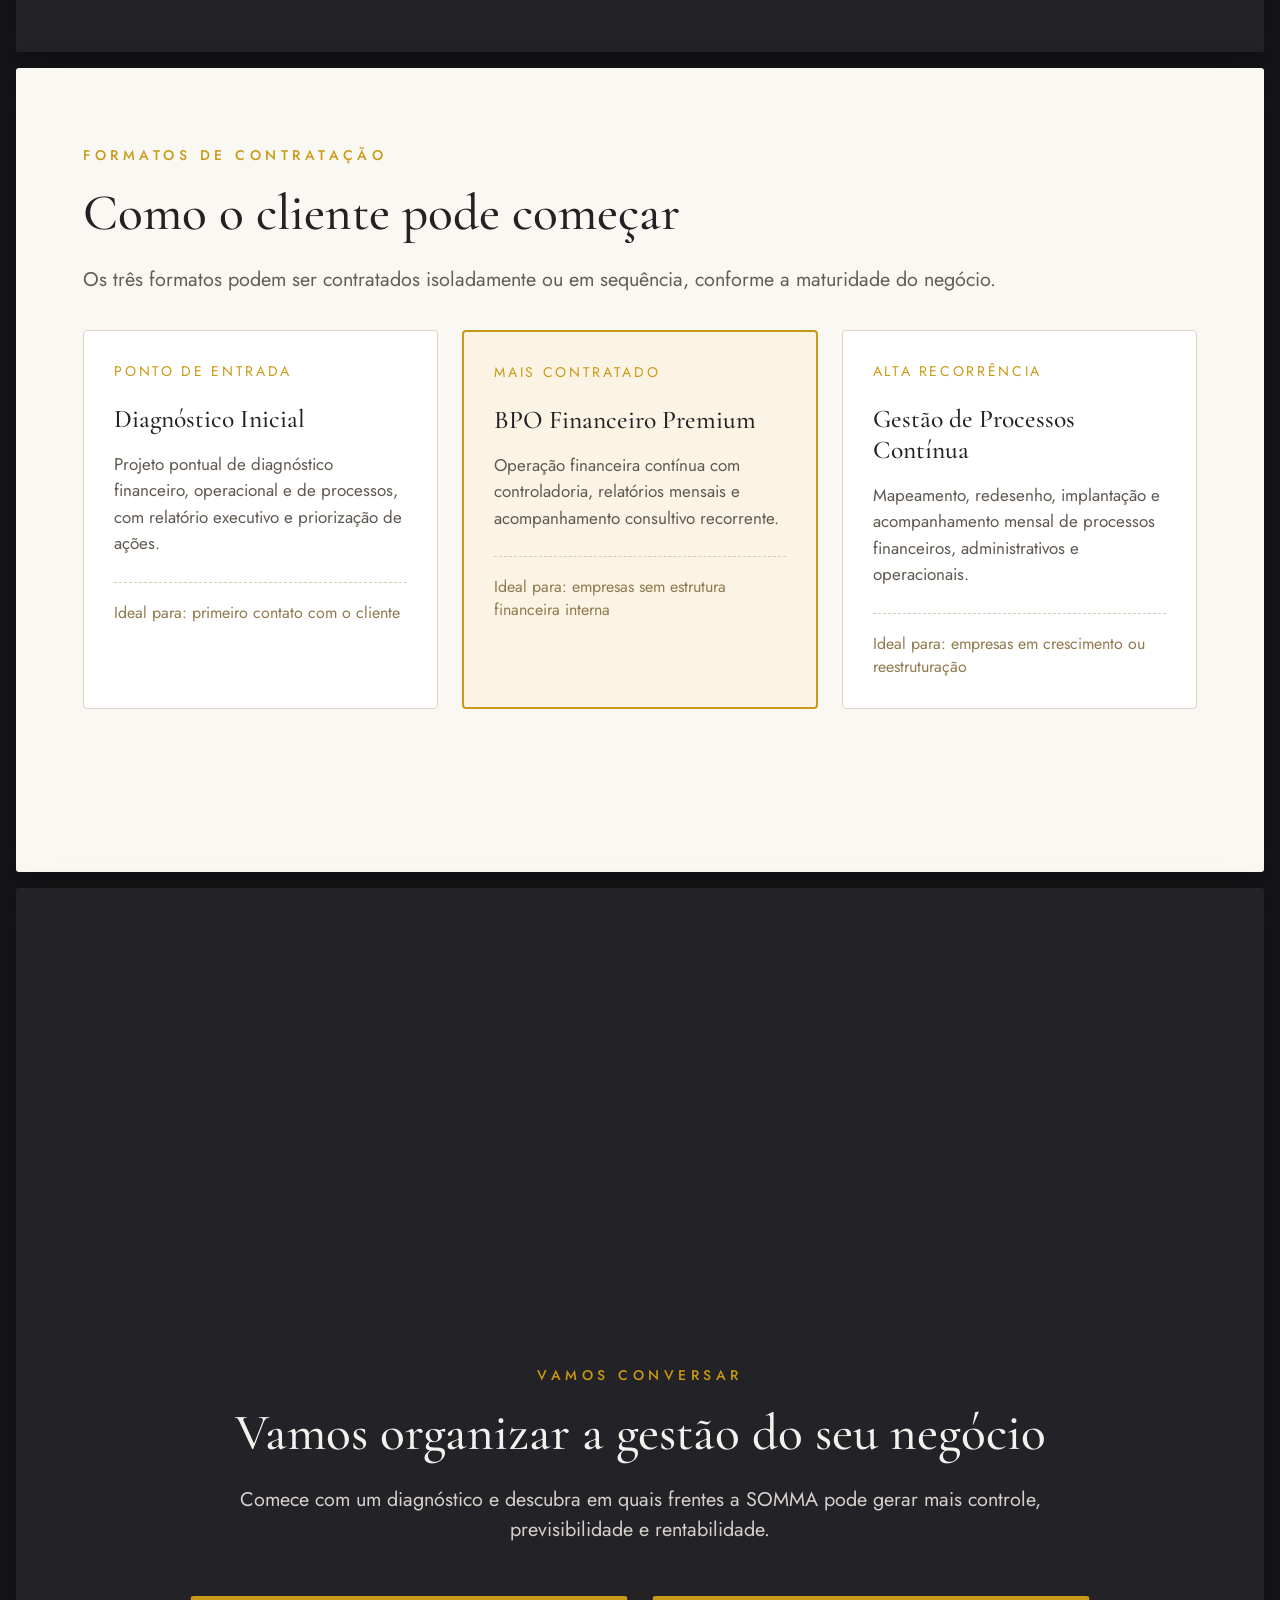
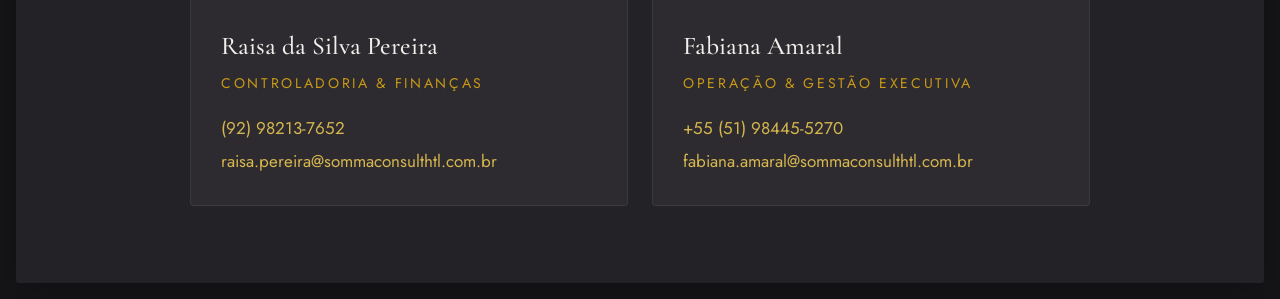
==== commit d50fa87c: "Fix institutional navigation and cover actions" ====
--- a/institucional.html
+++ b/institucional.html
@@ -13,17 +13,22 @@
 <body>
   <header class="reader-topbar">
     <a href="index.html" class="back-link">← Voltar ao site</a>
-    <img src="assets/logo-somma.svg" alt="SOMMA Consultoria Hoteleira & Condomínios" />
+    <img src="assets/logo-somma-hq.webp" alt="SOMMA Consultoria Hoteleira & Condomínios" />
   </header>
 
   <main class="deck">
     <section class="slide dark cover">
       <div class="slide-inner cover-inner">
-        <img class="cover-logo" src="assets/logo-somma.svg" alt="SOMMA Consultoria Hoteleira & Condomínios" />
+        <img class="cover-logo" src="assets/logo-somma-hq.webp" alt="SOMMA Consultoria Hoteleira & Condomínios" />
         <p class="eyebrow">Apresentação institucional</p>
         <h1>Gestão financeira, controladoria<br>e processos <em>com resultado<br>comprovado.</em></h1>
         <p class="lead">Diagnóstico, implantação e acompanhamento contínuo para hotéis, condomínios, turismo e negócios de serviços.</p>
-        <div class="chips"><span>Controladoria & BPO Financeiro</span><span>Auditoria & Riscos</span><span>Gestão de Processos</span><span>Hotelaria & Condomínios</span></div>
+        <div class="chips cover-actions">
+          <a href="#servico-controladoria">Controladoria & BPO Financeiro</a>
+          <a href="#servico-auditoria">Auditoria & Riscos</a>
+          <a href="#servico-processos">Gestão de Processos</a>
+          <a href="#servico-hotelaria">Hotelaria & Condomínios</a>
+        </div>
       </div>
     </section>
 
@@ -65,13 +70,13 @@
       </div>
     </section>
 
-    <section class="slide light service-slide"><div class="slide-inner"><div class="service-title"><strong>01</strong><div><p class="eyebrow">Portfólio de serviços</p><h2>Diagnóstico & Auditoria</h2></div></div><p class="intro">O ponto de partida: entender com precisão onde estão os riscos e as oportunidades antes de qualquer intervenção.</p><div class="grid two service-grid"><article class="panel"><h3>Diagnóstico financeiro</h3><p>Leitura completa da saúde financeira: caixa, contas a pagar/receber, inadimplência e margens.</p></article><article class="panel"><h3>Diagnóstico operacional</h3><p>Avaliação da operação do dia a dia, gargalos e dependência de pessoas-chave.</p></article><article class="panel"><h3>Diagnóstico de processos</h3><p>Mapeamento de rotinas existentes, responsáveis, falhas de controle e retrabalho.</p></article><article class="panel"><h3>Auditoria financeira e operacional</h3><p>Verificação de conformidade, consistência de dados e riscos de controle interno.</p></article><article class="panel"><h3>Auditoria de processos</h3><p>Checagem de aderência das equipes às rotinas definidas e identificação de desvios.</p></article><article class="panel"><h3>Análise de riscos</h3><p>Mapeamento de riscos financeiros, operacionais e de gestão, com plano de mitigação.</p></article></div></div></section>
+    <section class="slide light service-slide" id="servico-auditoria"><div class="slide-inner"><div class="service-title"><strong>01</strong><div><p class="eyebrow">Portfólio de serviços</p><h2>Diagnóstico & Auditoria</h2></div></div><p class="intro">O ponto de partida: entender com precisão onde estão os riscos e as oportunidades antes de qualquer intervenção.</p><div class="grid two service-grid"><article class="panel"><h3>Diagnóstico financeiro</h3><p>Leitura completa da saúde financeira: caixa, contas a pagar/receber, inadimplência e margens.</p></article><article class="panel"><h3>Diagnóstico operacional</h3><p>Avaliação da operação do dia a dia, gargalos e dependência de pessoas-chave.</p></article><article class="panel"><h3>Diagnóstico de processos</h3><p>Mapeamento de rotinas existentes, responsáveis, falhas de controle e retrabalho.</p></article><article class="panel"><h3>Auditoria financeira e operacional</h3><p>Verificação de conformidade, consistência de dados e riscos de controle interno.</p></article><article class="panel"><h3>Auditoria de processos</h3><p>Checagem de aderência das equipes às rotinas definidas e identificação de desvios.</p></article><article class="panel"><h3>Análise de riscos</h3><p>Mapeamento de riscos financeiros, operacionais e de gestão, com plano de mitigação.</p></article></div></div></section>
 
-    <section class="slide light service-slide"><div class="slide-inner"><div class="service-title"><strong>02</strong><div><p class="eyebrow">Portfólio de serviços</p><h2>Controladoria & BPO Financeiro Premium</h2></div></div><p class="intro">A operação financeira do dia a dia, assumida com padrão consultivo — não apenas execução.</p><div class="grid two service-grid"><article class="panel"><h3>Implantação de controladoria</h3><p>Estrutura de controle financeiro sob medida, com rotinas e periodicidade definidas.</p></article><article class="panel"><h3>BPO financeiro premium</h3><p>Operação financeira terceirizada com padrão consultivo — não apenas execução.</p></article><article class="panel"><h3>Contas a pagar e a receber</h3><p>Padronização de fluxo de aprovação, pagamento, cobrança e controle de recebíveis.</p></article><article class="panel"><h3>Fluxo de caixa e conciliação</h3><p>Projeção de caixa, conciliação bancária periódica e alertas de risco de liquidez.</p></article><article class="panel"><h3>Centros de custo</h3><p>Organização de custos por área para leitura real de rentabilidade.</p></article></div></div></section>
+    <section class="slide light service-slide" id="servico-controladoria"><div class="slide-inner"><div class="service-title"><strong>02</strong><div><p class="eyebrow">Portfólio de serviços</p><h2>Controladoria & BPO Financeiro Premium</h2></div></div><p class="intro">A operação financeira do dia a dia, assumida com padrão consultivo — não apenas execução.</p><div class="grid two service-grid"><article class="panel"><h3>Implantação de controladoria</h3><p>Estrutura de controle financeiro sob medida, com rotinas e periodicidade definidas.</p></article><article class="panel"><h3>BPO financeiro premium</h3><p>Operação financeira terceirizada com padrão consultivo — não apenas execução.</p></article><article class="panel"><h3>Contas a pagar e a receber</h3><p>Padronização de fluxo de aprovação, pagamento, cobrança e controle de recebíveis.</p></article><article class="panel"><h3>Fluxo de caixa e conciliação</h3><p>Projeção de caixa, conciliação bancária periódica e alertas de risco de liquidez.</p></article><article class="panel"><h3>Centros de custo</h3><p>Organização de custos por área para leitura real de rentabilidade.</p></article></div></div></section>
 
-    <section class="slide light service-slide"><div class="slide-inner"><div class="service-title"><strong>03</strong><div><p class="eyebrow">Portfólio de serviços</p><h2>Gestão de Processos</h2></div></div><p class="intro">Rotinas claras, com responsáveis definidos e indicadores — para a empresa funcionar sem depender de uma única pessoa.</p><div class="grid two service-grid"><article class="panel"><h3>Mapeamento de processos</h3><p>Levantamento do processo atual: etapas, responsáveis, entradas e saídas.</p></article><article class="panel"><h3>Redesenho de processos</h3><p>Construção do processo ideal, eliminando gargalos e retrabalho.</p></article><article class="panel"><h3>Padronização de rotinas e POPs</h3><p>Criação de Procedimentos Operacionais Padrão e checklists de execução.</p></article><article class="panel"><h3>Matriz de responsabilidades</h3><p>Definição clara de quem faz, quem aprova e quem é informado em cada etapa.</p></article><article class="panel"><h3>Indicadores de processo</h3><p>Métricas para medir eficiência, prazo e qualidade das rotinas implantadas.</p></article><article class="panel"><h3>Melhoria contínua</h3><p>Acompanhamento prático da adoção, com ajustes mensais de processo.</p></article></div></div></section>
+    <section class="slide light service-slide" id="servico-processos"><div class="slide-inner"><div class="service-title"><strong>03</strong><div><p class="eyebrow">Portfólio de serviços</p><h2>Gestão de Processos</h2></div></div><p class="intro">Rotinas claras, com responsáveis definidos e indicadores — para a empresa funcionar sem depender de uma única pessoa.</p><div class="grid two service-grid"><article class="panel"><h3>Mapeamento de processos</h3><p>Levantamento do processo atual: etapas, responsáveis, entradas e saídas.</p></article><article class="panel"><h3>Redesenho de processos</h3><p>Construção do processo ideal, eliminando gargalos e retrabalho.</p></article><article class="panel"><h3>Padronização de rotinas e POPs</h3><p>Criação de Procedimentos Operacionais Padrão e checklists de execução.</p></article><article class="panel"><h3>Matriz de responsabilidades</h3><p>Definição clara de quem faz, quem aprova e quem é informado em cada etapa.</p></article><article class="panel"><h3>Indicadores de processo</h3><p>Métricas para medir eficiência, prazo e qualidade das rotinas implantadas.</p></article><article class="panel"><h3>Melhoria contínua</h3><p>Acompanhamento prático da adoção, com ajustes mensais de processo.</p></article></div></div></section>
 
-    <section class="slide light service-slide"><div class="slide-inner"><div class="service-title"><strong>04</strong><div><p class="eyebrow">Portfólio de serviços</p><h2>Hotelaria & Condomínios</h2></div></div><p class="intro">Expertise setorial aplicada — incluindo a administração completa de condomínios residenciais e comerciais.</p><div class="grid two service-grid"><article class="panel highlighted"><h3>Administração de condomínios <span class="badge">Novo</span></h3><p>Gestão financeira e administrativa completa de condomínios residenciais e comerciais.</p></article><article class="panel"><h3>Consultoria para hotelaria e condomínios</h3><p>Expertise específica em governança, operação e rentabilidade do setor.</p></article><article class="panel"><h3>Relatórios gerenciais</h3><p>Painéis executivos para apoiar decisões financeiras e operacionais.</p></article><article class="panel"><h3>Indicadores de desempenho</h3><p>KPIs financeiros, operacionais e de processo acompanhados periodicamente.</p></article><article class="panel"><h3>Treinamento de equipes</h3><p>Capacitação prática das equipes nas rotinas e ferramentas implantadas.</p></article><article class="panel"><h3>Apoio à tomada de decisão</h3><p>Leitura de cenários e recomendações para decisões de gestão e rentabilidade.</p></article></div></div></section>
+    <section class="slide light service-slide" id="servico-hotelaria"><div class="slide-inner"><div class="service-title"><strong>04</strong><div><p class="eyebrow">Portfólio de serviços</p><h2>Hotelaria & Condomínios</h2></div></div><p class="intro">Expertise setorial aplicada — incluindo a administração completa de condomínios residenciais e comerciais.</p><div class="grid two service-grid"><article class="panel highlighted"><h3>Administração de condomínios <span class="badge">Novo</span></h3><p>Gestão financeira e administrativa completa de condomínios residenciais e comerciais.</p></article><article class="panel"><h3>Consultoria para hotelaria e condomínios</h3><p>Expertise específica em governança, operação e rentabilidade do setor.</p></article><article class="panel"><h3>Relatórios gerenciais</h3><p>Painéis executivos para apoiar decisões financeiras e operacionais.</p></article><article class="panel"><h3>Indicadores de desempenho</h3><p>KPIs financeiros, operacionais e de processo acompanhados periodicamente.</p></article><article class="panel"><h3>Treinamento de equipes</h3><p>Capacitação prática das equipes nas rotinas e ferramentas implantadas.</p></article><article class="panel"><h3>Apoio à tomada de decisão</h3><p>Leitura de cenários e recomendações para decisões de gestão e rentabilidade.</p></article></div></div></section>
 
     <section class="slide dark methodology"><div class="slide-inner"><p class="eyebrow">Como trabalhamos</p><h2>Metodologia de implantação</h2><p class="intro">Um caminho estruturado do diagnóstico até a melhoria contínua, aplicável tanto a finanças quanto a processos.</p><div class="grid five steps"><article><b>01</b><h3>Diagnóstico</h3><p>Levantamento financeiro, operacional e de processos.</p></article><article><b>02</b><h3>Mapeamento</h3><p>Identificação de gargalos, riscos e retrabalhos.</p></article><article><b>03</b><h3>Redesenho</h3><p>Construção do processo e controle ideal.</p></article><article><b>04</b><h3>Implantação</h3><p>Definição de responsáveis e rotinas padronizadas.</p></article><article><b>05</b><h3>Acompanhamento</h3><p>Indicadores e melhoria contínua mensal.</p></article></div></div></section>
 
@@ -81,7 +86,7 @@
 
     <section class="slide light"><div class="slide-inner"><p class="eyebrow">Formatos de contratação</p><h2>Como o cliente pode começar</h2><p class="intro">Os três formatos podem ser contratados isoladamente ou em sequência, conforme a maturidade do negócio.</p><div class="grid three"><article class="panel"><p class="panel-kicker">Ponto de entrada</p><h3>Diagnóstico Inicial</h3><p>Projeto pontual de diagnóstico financeiro, operacional e de processos, com relatório executivo e priorização de ações.</p><div class="ideal">Ideal para: primeiro contato com o cliente</div></article><article class="panel highlighted"><p class="panel-kicker">Mais contratado</p><h3>BPO Financeiro Premium</h3><p>Operação financeira contínua com controladoria, relatórios mensais e acompanhamento consultivo recorrente.</p><div class="ideal">Ideal para: empresas sem estrutura financeira interna</div></article><article class="panel"><p class="panel-kicker">Alta recorrência</p><h3>Gestão de Processos Contínua</h3><p>Mapeamento, redesenho, implantação e acompanhamento mensal de processos financeiros, administrativos e operacionais.</p><div class="ideal">Ideal para: empresas em crescimento ou reestruturação</div></article></div></div></section>
 
-    <section class="slide dark closing"><div class="slide-inner closing-inner"><img class="closing-logo" src="assets/logo-somma.svg" alt="SOMMA"/><p class="eyebrow">Vamos conversar</p><h2>Vamos organizar a gestão do seu negócio</h2><p class="intro">Comece com um diagnóstico e descubra em quais frentes a SOMMA pode gerar mais controle, previsibilidade e rentabilidade.</p><div class="grid two contact-grid"><article class="result-card"><h3>Raisa da Silva Pereira</h3><p class="panel-kicker">Controladoria & Finanças</p><a href="tel:+5592982137652">(92) 98213-7652</a><a href="mailto:raisa.pereira@sommaconsulthtl.com.br">raisa.pereira@sommaconsulthtl.com.br</a></article><article class="result-card"><h3>Fabiana Amaral</h3><p class="panel-kicker">Operação & Gestão Executiva</p><a href="tel:+5551984455270">+55 (51) 98445-5270</a><a href="mailto:fabiana.amaral@sommaconsulthtl.com.br">fabiana.amaral@sommaconsulthtl.com.br</a></article></div></div></section>
+    <section class="slide dark closing"><div class="slide-inner closing-inner"><img class="closing-logo" src="assets/logo-somma-hq.webp" alt="SOMMA"/><p class="eyebrow">Vamos conversar</p><h2>Vamos organizar a gestão do seu negócio</h2><p class="intro">Comece com um diagnóstico e descubra em quais frentes a SOMMA pode gerar mais controle, previsibilidade e rentabilidade.</p><div class="grid two contact-grid"><article class="result-card"><h3>Raisa da Silva Pereira</h3><p class="panel-kicker">Controladoria & Finanças</p><a href="tel:+5592982137652">(92) 98213-7652</a><a href="mailto:raisa.pereira@sommaconsulthtl.com.br">raisa.pereira@sommaconsulthtl.com.br</a></article><article class="result-card"><h3>Fabiana Amaral</h3><p class="panel-kicker">Operação & Gestão Executiva</p><a href="tel:+5551984455270">+55 (51) 98445-5270</a><a href="mailto:fabiana.amaral@sommaconsulthtl.com.br">fabiana.amaral@sommaconsulthtl.com.br</a></article></div></div></section>
   </main>
 </body>
-</html>
+</html>
--- a/institucional.css
+++ b/institucional.css
@@ -0,0 +1,3 @@
+:root{--dark:#232226;--dark2:#2d2b30;--gold:#c99a16;--cream:#f4f0e9;--paper:#faf8f3;--ink:#232124;--muted:#625d57;--line:#ddd3c4}*{box-sizing:border-box}html{scroll-behavior:smooth}body{margin:0;background:#151518;color:var(--ink);font-family:'Jost',sans-serif;-webkit-font-smoothing:antialiased}a{color:inherit;text-decoration:none}.reader-topbar{position:sticky;top:0;z-index:50;height:64px;padding:8px 22px;background:rgba(20,20,22,.94);backdrop-filter:blur(14px);display:flex;align-items:center;justify-content:space-between;border-bottom:1px solid rgba(255,255,255,.08)}.reader-topbar img{height:45px;width:auto;max-width:230px}.back-link{color:#eee;font-size:13px}.deck{display:grid;gap:16px;padding:16px}.slide{width:min(1600px,100%);min-height:min(900px,calc(100vh - 96px));margin:0 auto;border-radius:3px;overflow:hidden;box-shadow:0 10px 36px rgba(0,0,0,.22);display:flex;align-items:stretch}.slide.light{background:var(--paper);color:var(--ink)}.slide.dark{background:var(--dark);color:#f3f1ed}.slide-inner{width:100%;padding:6.2% 5.4%;display:flex;flex-direction:column;justify-content:flex-start}.cover-inner{justify-content:center;position:relative}.cover-logo{position:absolute;left:5.4%;top:5.5%;width:250px;height:auto}.eyebrow{text-transform:uppercase;letter-spacing:.32em;color:var(--gold);font-size:14px;margin:0 0 22px;font-weight:500}.cover .eyebrow{margin-top:70px}.slide h1,.slide h2,.slide h3{font-family:'Cormorant Garamond',serif;font-weight:500}.slide h1{font-size:clamp(54px,5vw,88px);line-height:.96;margin:0;max-width:1100px}.slide h1 em{font-style:normal;color:var(--gold)}.slide h2{font-size:clamp(48px,4vw,72px);line-height:1.02;margin:0 0 24px}.slide h3{font-size:clamp(25px,2vw,34px);margin:0 0 12px}.lead,.intro{font-size:clamp(18px,1.55vw,28px);line-height:1.55;max-width:1180px;color:var(--muted);margin:0 0 36px}.dark .lead,.dark .intro{color:#d5d0cb}.chips{display:flex;gap:12px;flex-wrap:wrap}.chips span{background:#17171a;color:#fff;border-radius:999px;padding:13px 20px;font-size:14px}.chips .gold-chip{background:var(--gold);color:#171717}.grid{display:grid;gap:24px}.grid.two{grid-template-columns:repeat(2,1fr)}.grid.three{grid-template-columns:repeat(3,1fr)}.grid.five{grid-template-columns:repeat(5,1fr)}.panel,.result-card{border:1px solid var(--line);background:#fff;padding:30px;border-radius:4px}.dark-panel,.result-card{background:var(--dark2);border-color:#3c393f;color:#f3f0eb}.panel p,.panel li,.result-card p,.result-card a{font-size:17px;line-height:1.55;color:#5f5952}.dark-panel p,.dark-panel li,.result-card p,.result-card a{color:#ded8d2}.panel ul{padding-left:22px;margin:20px 0 0}.panel li{margin:8px 0}.panel-kicker{font-family:'Jost',sans-serif!important;text-transform:uppercase;letter-spacing:.19em;color:var(--gold)!important;font-size:14px!important;margin:0 0 20px!important}.note{margin-top:30px;padding:22px 28px;border-left:4px solid var(--gold);background:#eee3d0;color:#504a43;font-size:17px;line-height:1.55}.dark-note{background:#363125;color:#ece8df}.principles .panel b,.steps b{display:block;color:#9f7500;font:500 28px 'Cormorant Garamond',serif;margin-bottom:14px}.audience{margin-top:12px}.service-title{display:flex;gap:28px;align-items:flex-start;margin-bottom:28px}.service-title>strong{color:#9f7500;font:500 72px 'Cormorant Garamond',serif;line-height:.8}.service-title .eyebrow{margin:0 0 6px}.service-title h2{font-size:35px;margin:0}.service-grid .panel{position:relative}.service-grid .panel h3:before{content:'';display:inline-block;width:10px;height:10px;border-radius:50%;background:var(--gold);margin-right:16px;vertical-align:.14em}.highlighted{border:2px solid var(--gold);background:#fbf4e5}.badge{float:right;font:600 11px 'Jost',sans-serif;letter-spacing:.12em;text-transform:uppercase;background:var(--gold);color:#171717;padding:6px 10px;border-radius:4px}.methodology .steps{margin-top:38px;padding-top:28px;border-top:1px solid #4a464c}.steps article{padding-right:20px}.steps h3{font-size:25px}.steps p{color:#cfc8c1;line-height:1.5}.result-card{border-top:4px solid var(--gold)}.metric{color:var(--gold);font:500 48px 'Cormorant Garamond',serif;margin:18px 0}.metric small{font:400 15px 'Jost',sans-serif;text-transform:uppercase;letter-spacing:.07em;color:#d9d2ca;margin-left:8px}.ideal{border-top:1px dashed #d8cab4;margin-top:25px;padding-top:18px;color:#907a4f}.closing-inner{justify-content:center;align-items:center;text-align:center}.closing-logo{width:360px;height:auto;margin-bottom:40px}.closing .intro{max-width:820px}.contact-grid{width:min(900px,100%);margin-top:15px;text-align:left}.contact-grid .result-card a{display:block;margin-top:7px;color:#d6b64e;overflow-wrap:anywhere}
+@media(max-width:900px){.reader-topbar{height:58px;padding:7px 14px}.reader-topbar img{height:40px;max-width:180px}.back-link{font-size:12px}.deck{display:block;padding:0;background:var(--paper)}.slide{min-height:0;width:100%;border-radius:0;box-shadow:none;margin:0;border-bottom:1px solid rgba(0,0,0,.08)}.slide-inner{padding:44px 20px}.cover-inner{min-height:calc(100vh - 58px);justify-content:center;padding-top:105px}.cover-logo{left:20px;top:28px;width:min(250px,72vw)}.cover .eyebrow{margin-top:0}.eyebrow{font-size:11px;letter-spacing:.25em;margin-bottom:15px}.slide h1{font-size:clamp(42px,12.5vw,60px);line-height:1}.slide h2{font-size:clamp(38px,10vw,52px);margin-bottom:18px}.slide h3{font-size:27px}.lead,.intro{font-size:17px;line-height:1.55;margin-bottom:24px}.chips{gap:8px}.chips span{font-size:12px;padding:10px 13px}.grid.two,.grid.three,.grid.five{grid-template-columns:1fr}.grid{gap:14px}.panel,.result-card{padding:21px}.panel p,.panel li,.result-card p,.result-card a{font-size:15px}.panel-kicker{font-size:11px!important;margin-bottom:12px!important}.note{font-size:15px;padding:18px;margin-top:18px}.service-title{gap:15px;align-items:center;margin-bottom:18px}.service-title>strong{font-size:54px}.service-title h2{font-size:30px;margin:0}.service-grid .panel h3:before{width:8px;height:8px;margin-right:10px}.badge{font-size:9px}.methodology .steps{margin-top:10px}.steps article{padding:17px 0;border-bottom:1px solid #47434a}.steps article:last-child{border-bottom:0}.steps b{font-size:34px;margin-bottom:5px}.steps h3{font-size:27px;margin-bottom:5px}.steps p{margin:0}.metric{font-size:42px}.closing-inner{text-align:left;align-items:stretch}.closing-logo{width:min(330px,85vw);margin:0 auto 30px}.closing .eyebrow,.closing h2,.closing .intro{text-align:center}.contact-grid{margin-top:5px}.audience{display:grid;grid-template-columns:1fr 1fr}.audience span{display:flex;align-items:center;justify-content:center;text-align:center;min-height:48px}.compact-slide .slide-inner{padding-top:38px;padding-bottom:38px}}
+@media(max-width:480px){.audience{grid-template-columns:1fr}.cover .chips span{width:100%;text-align:center}.slide-inner{padding-left:17px;padding-right:17px}}
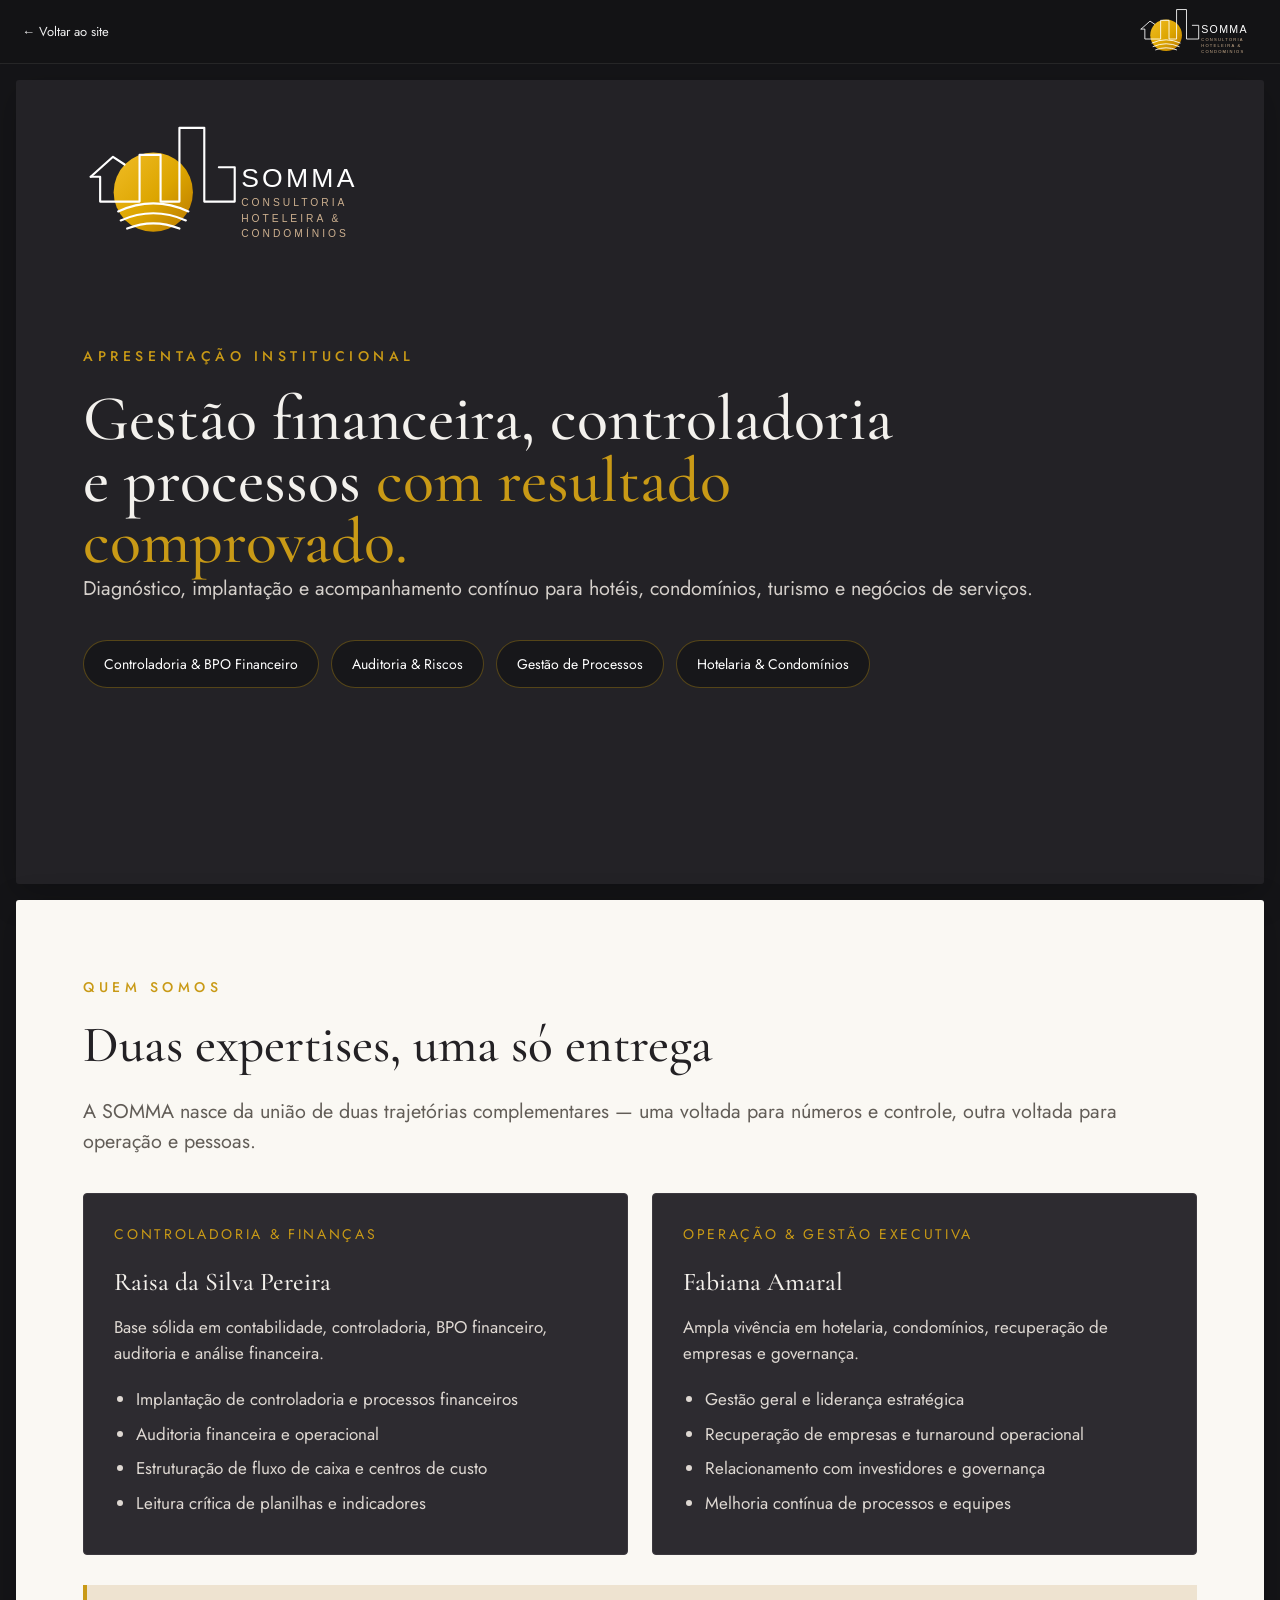
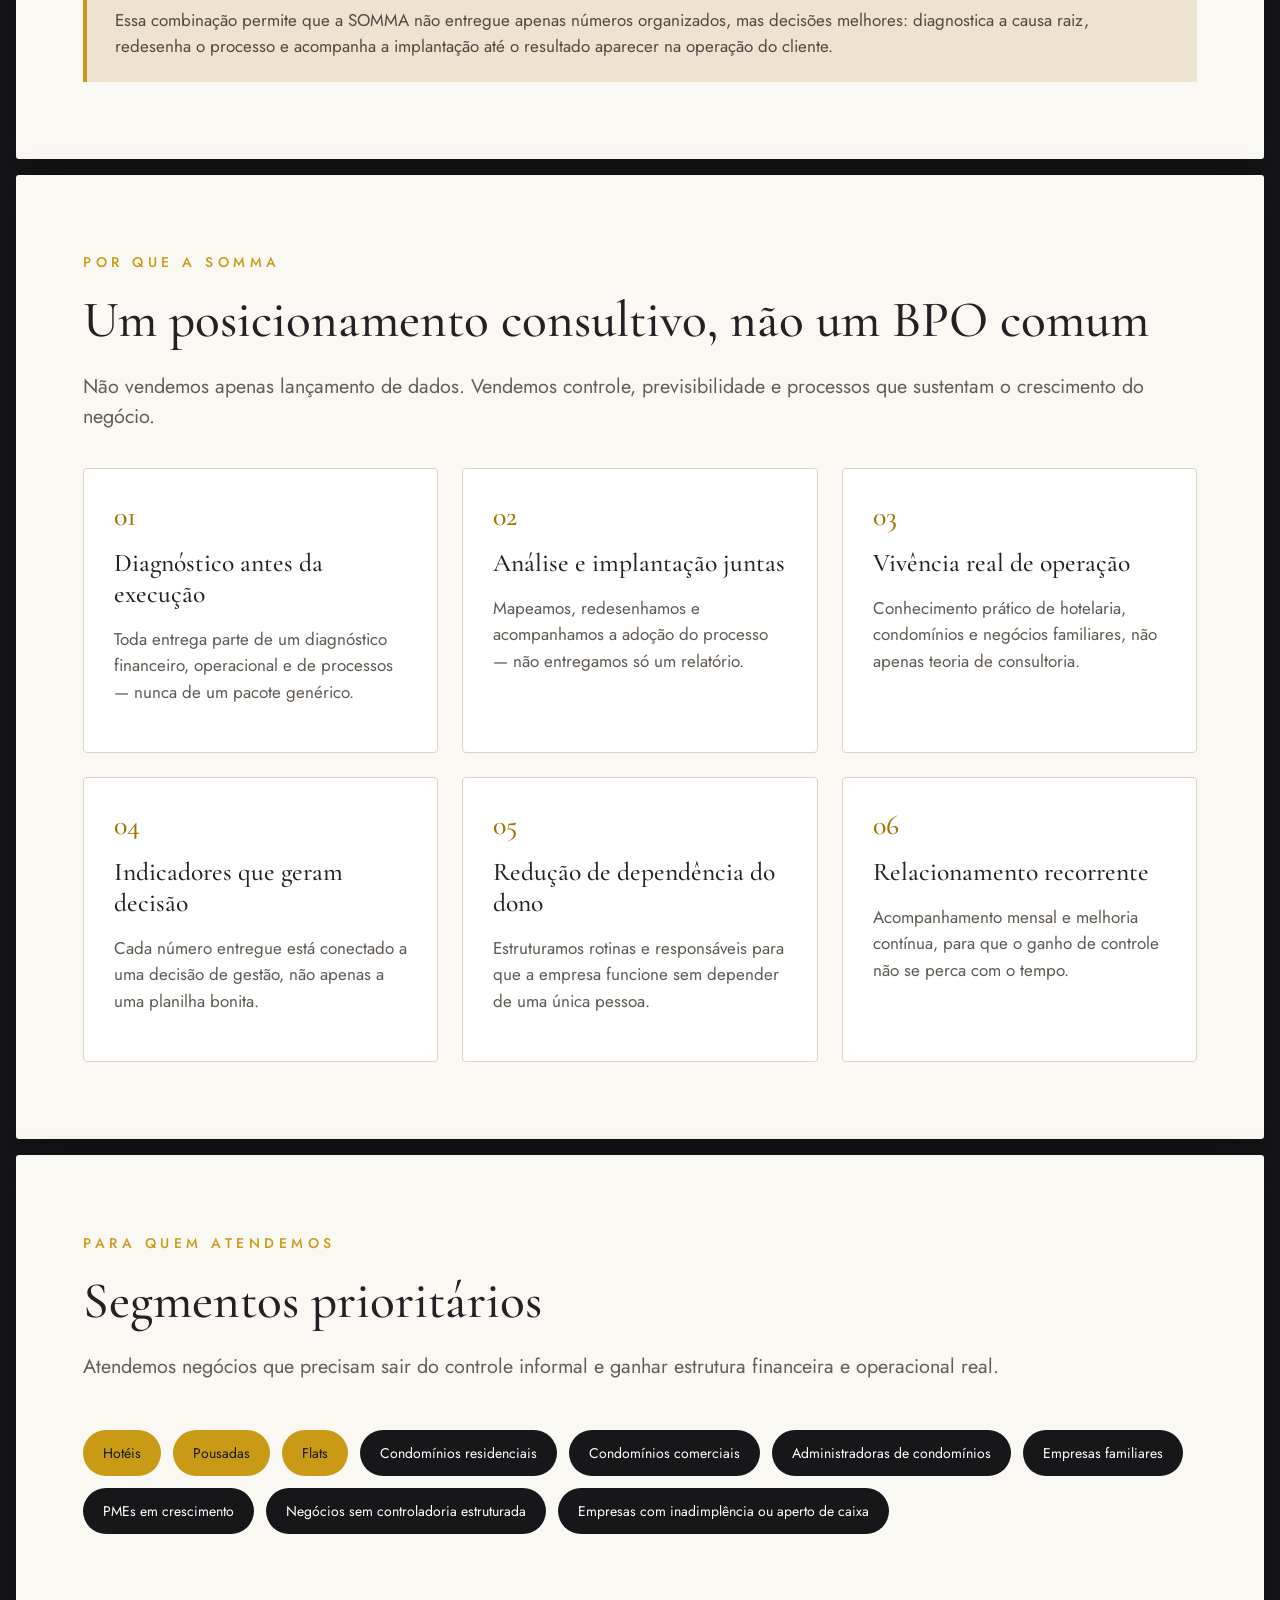
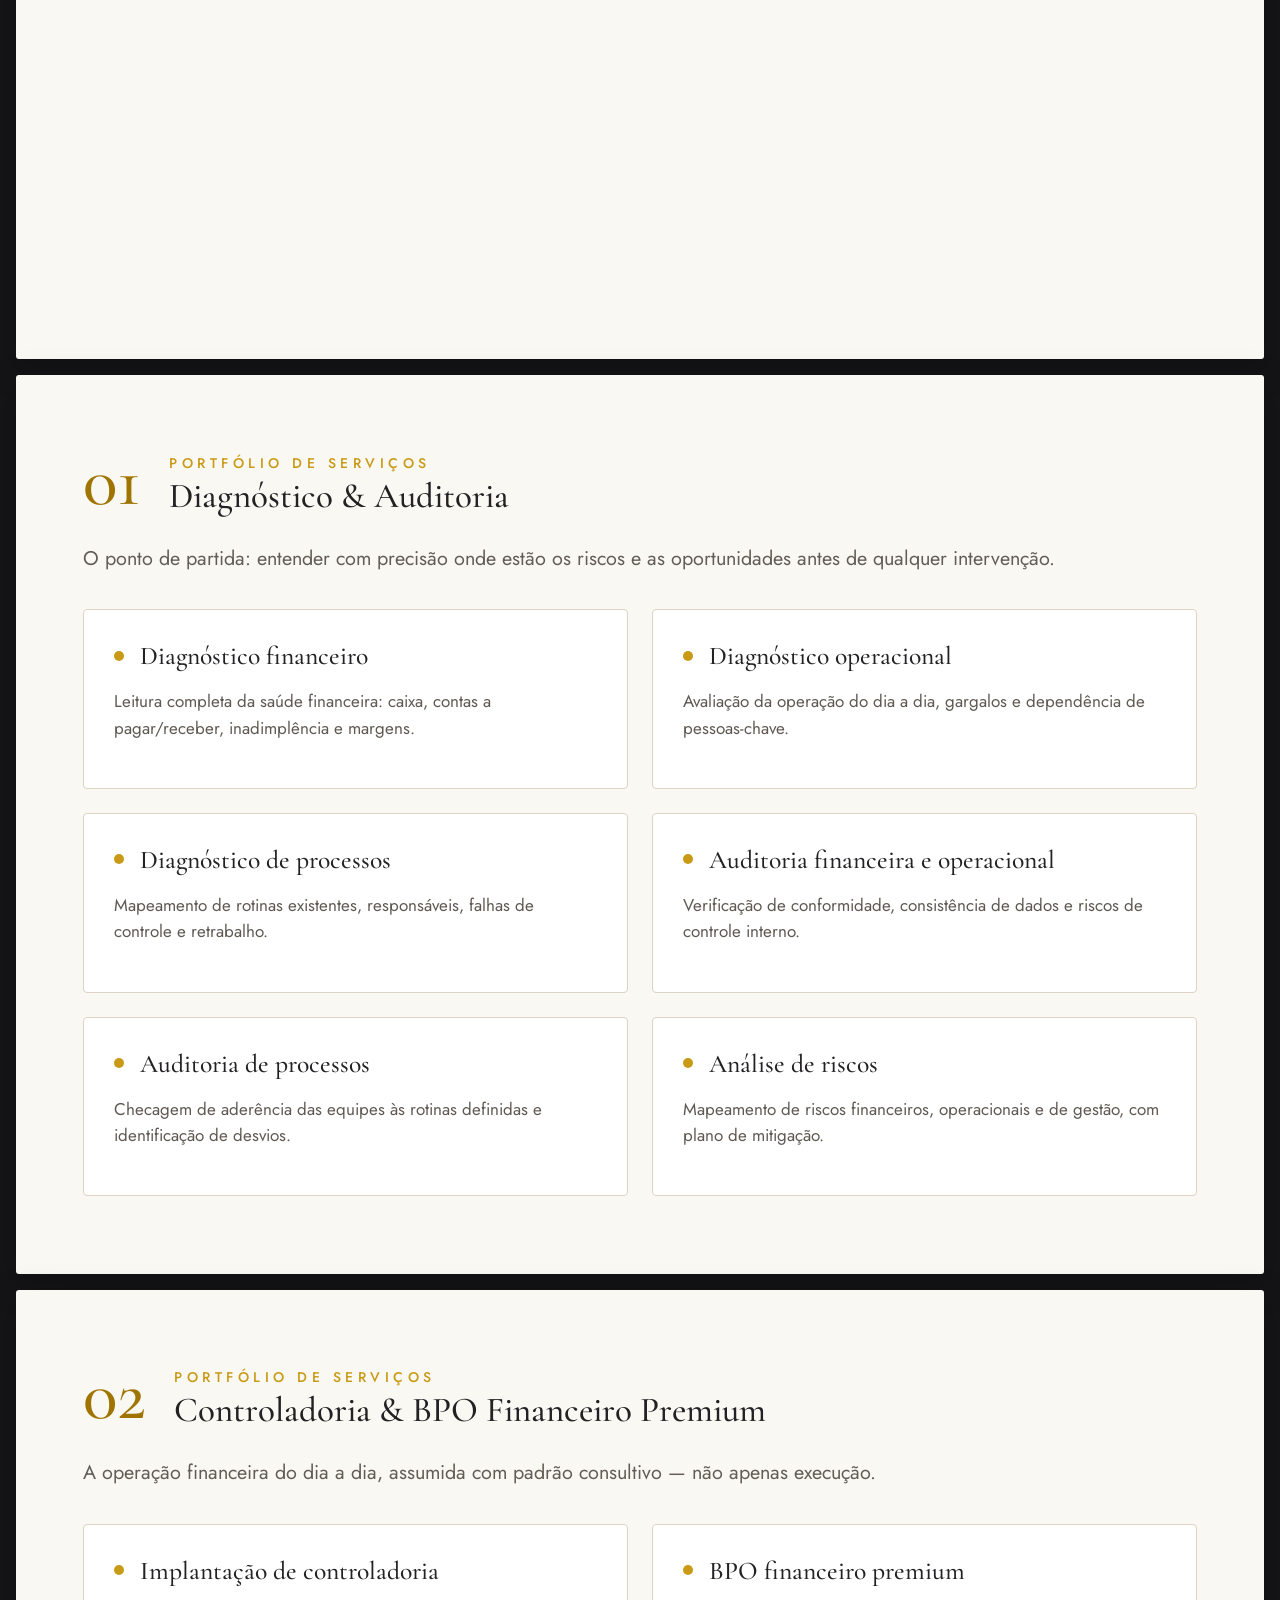
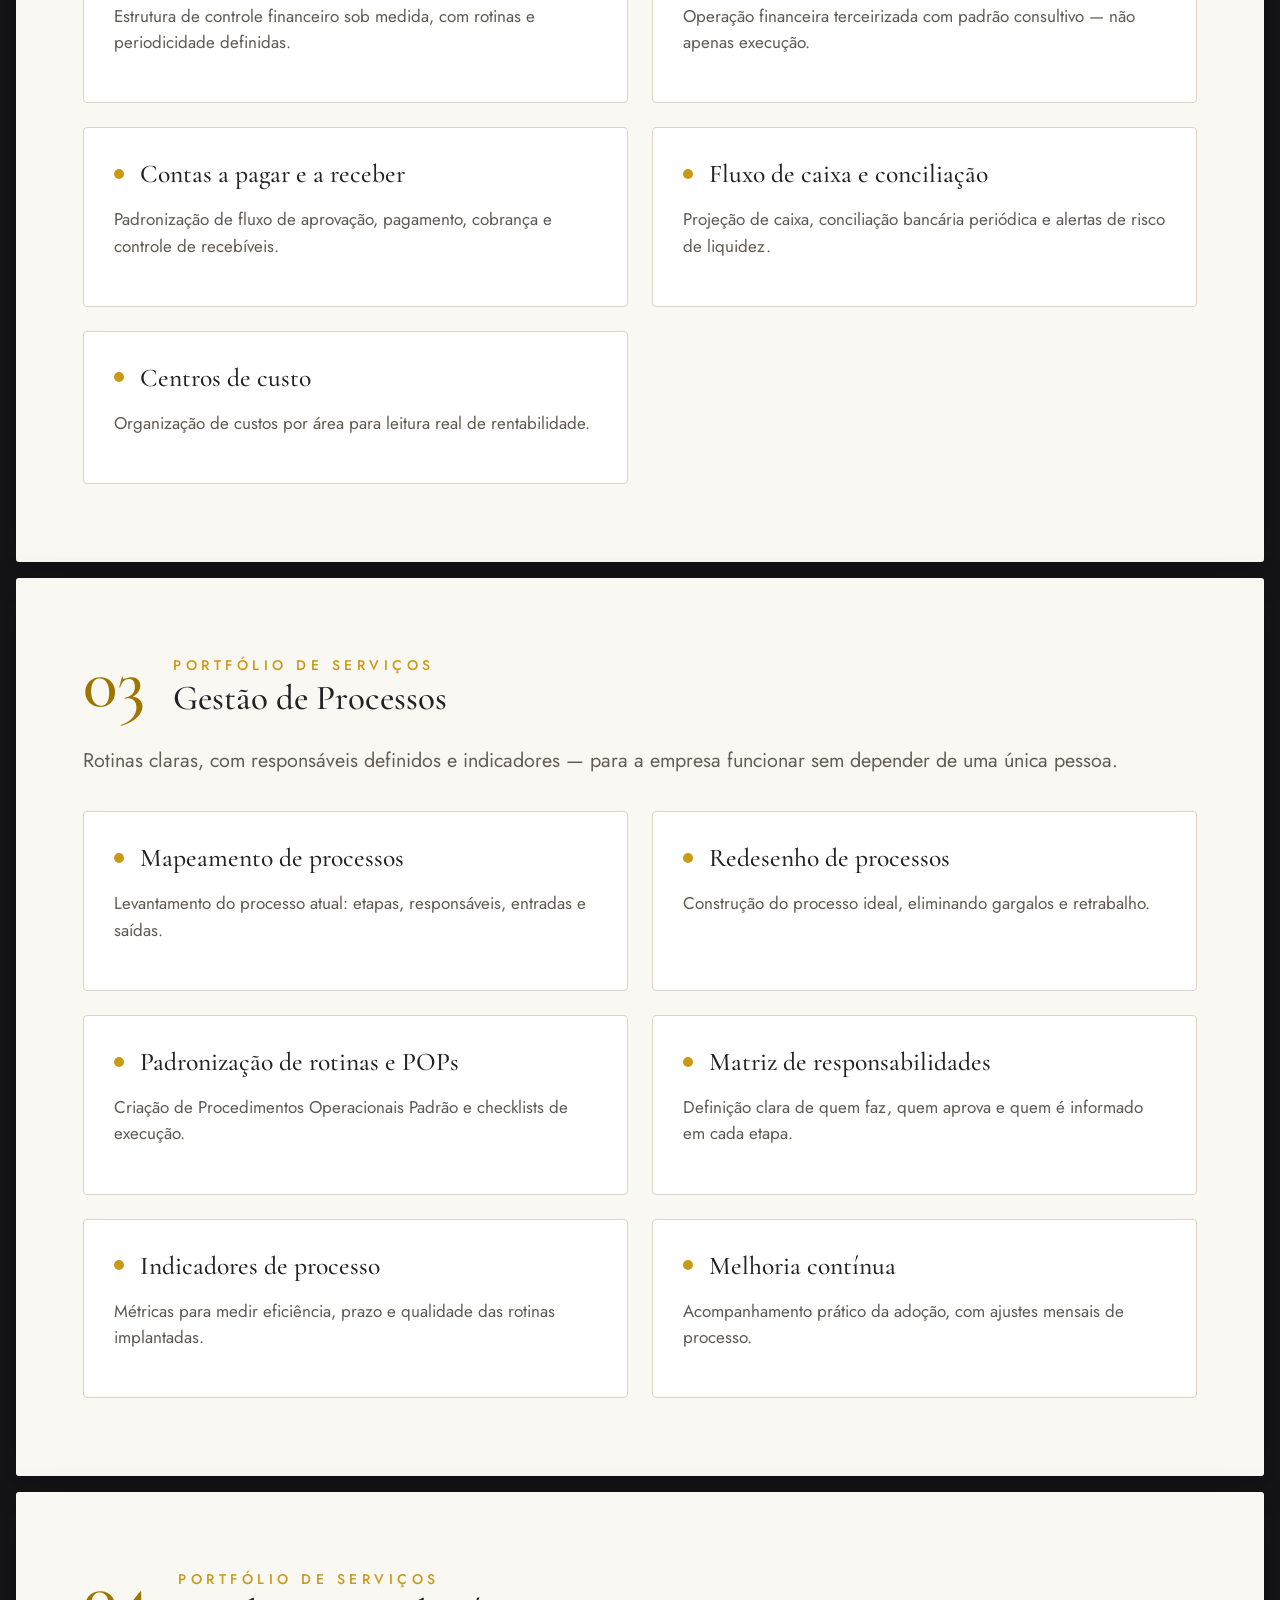
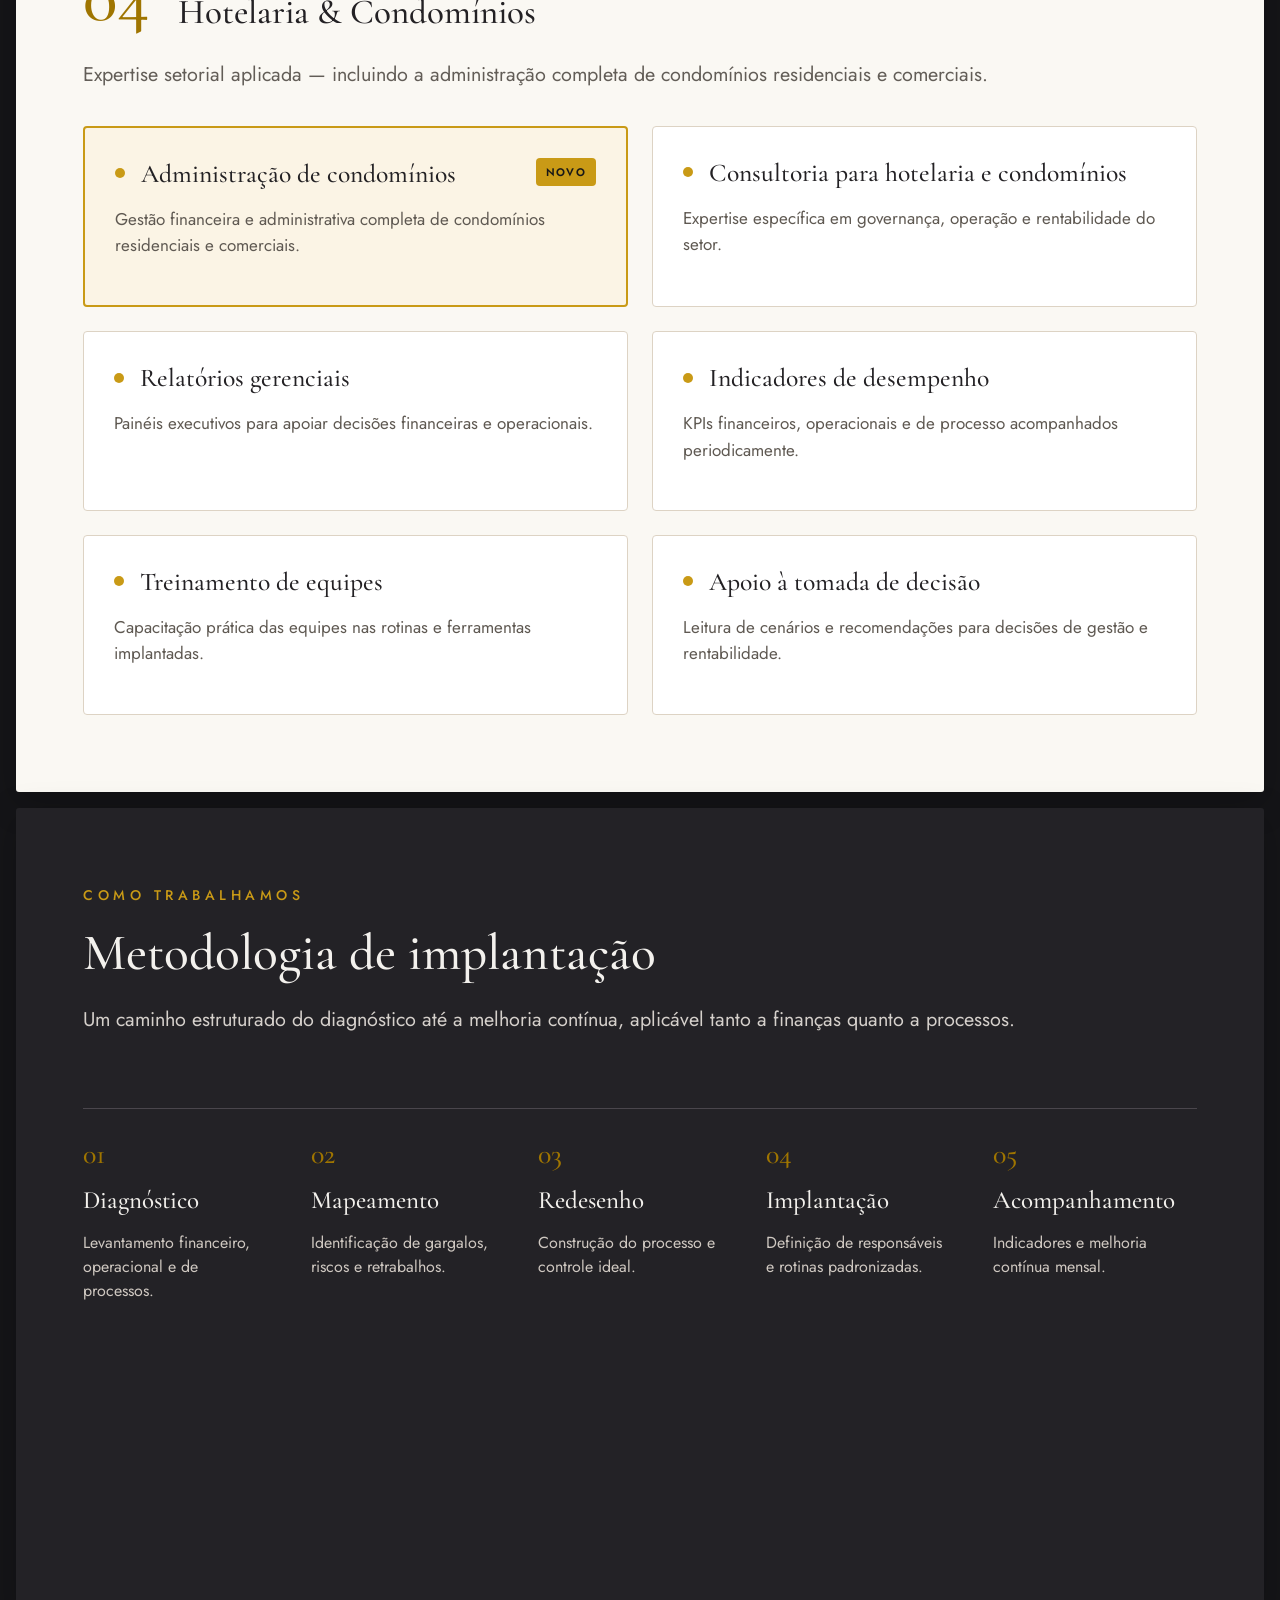
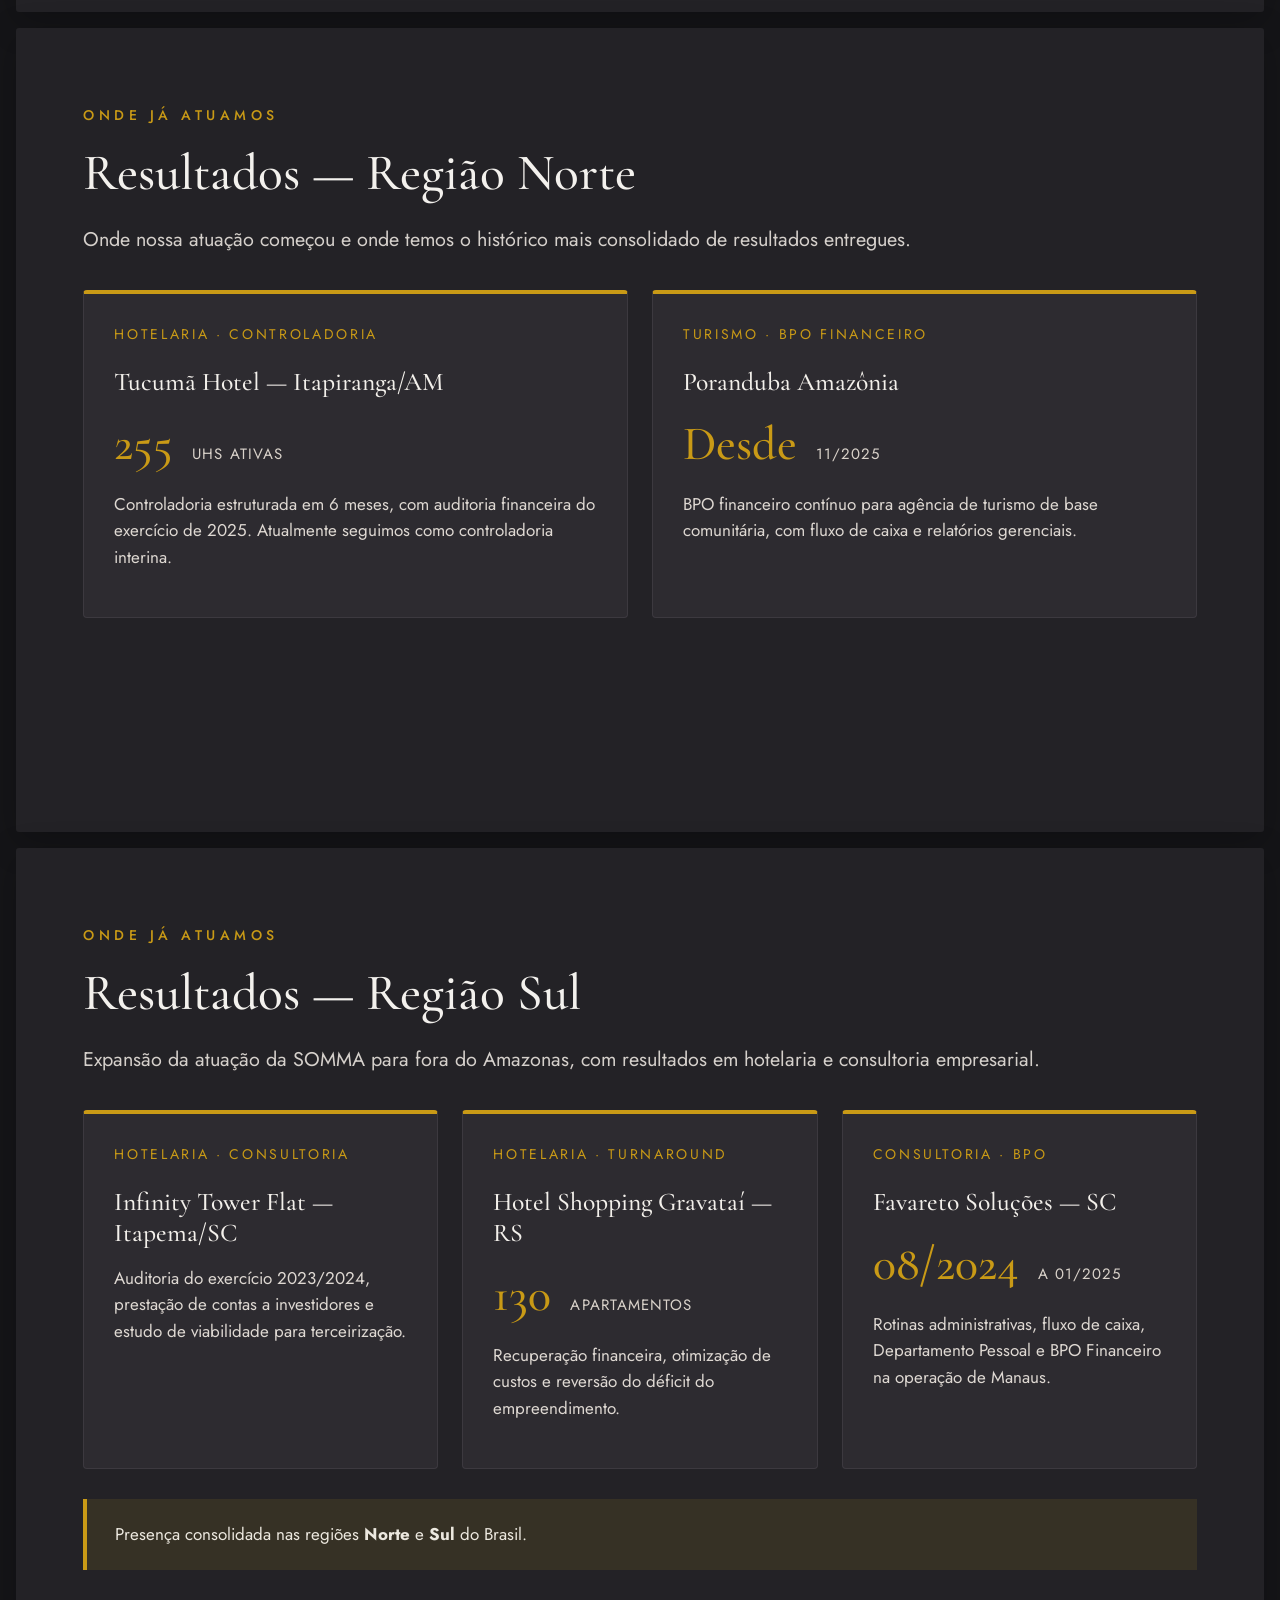
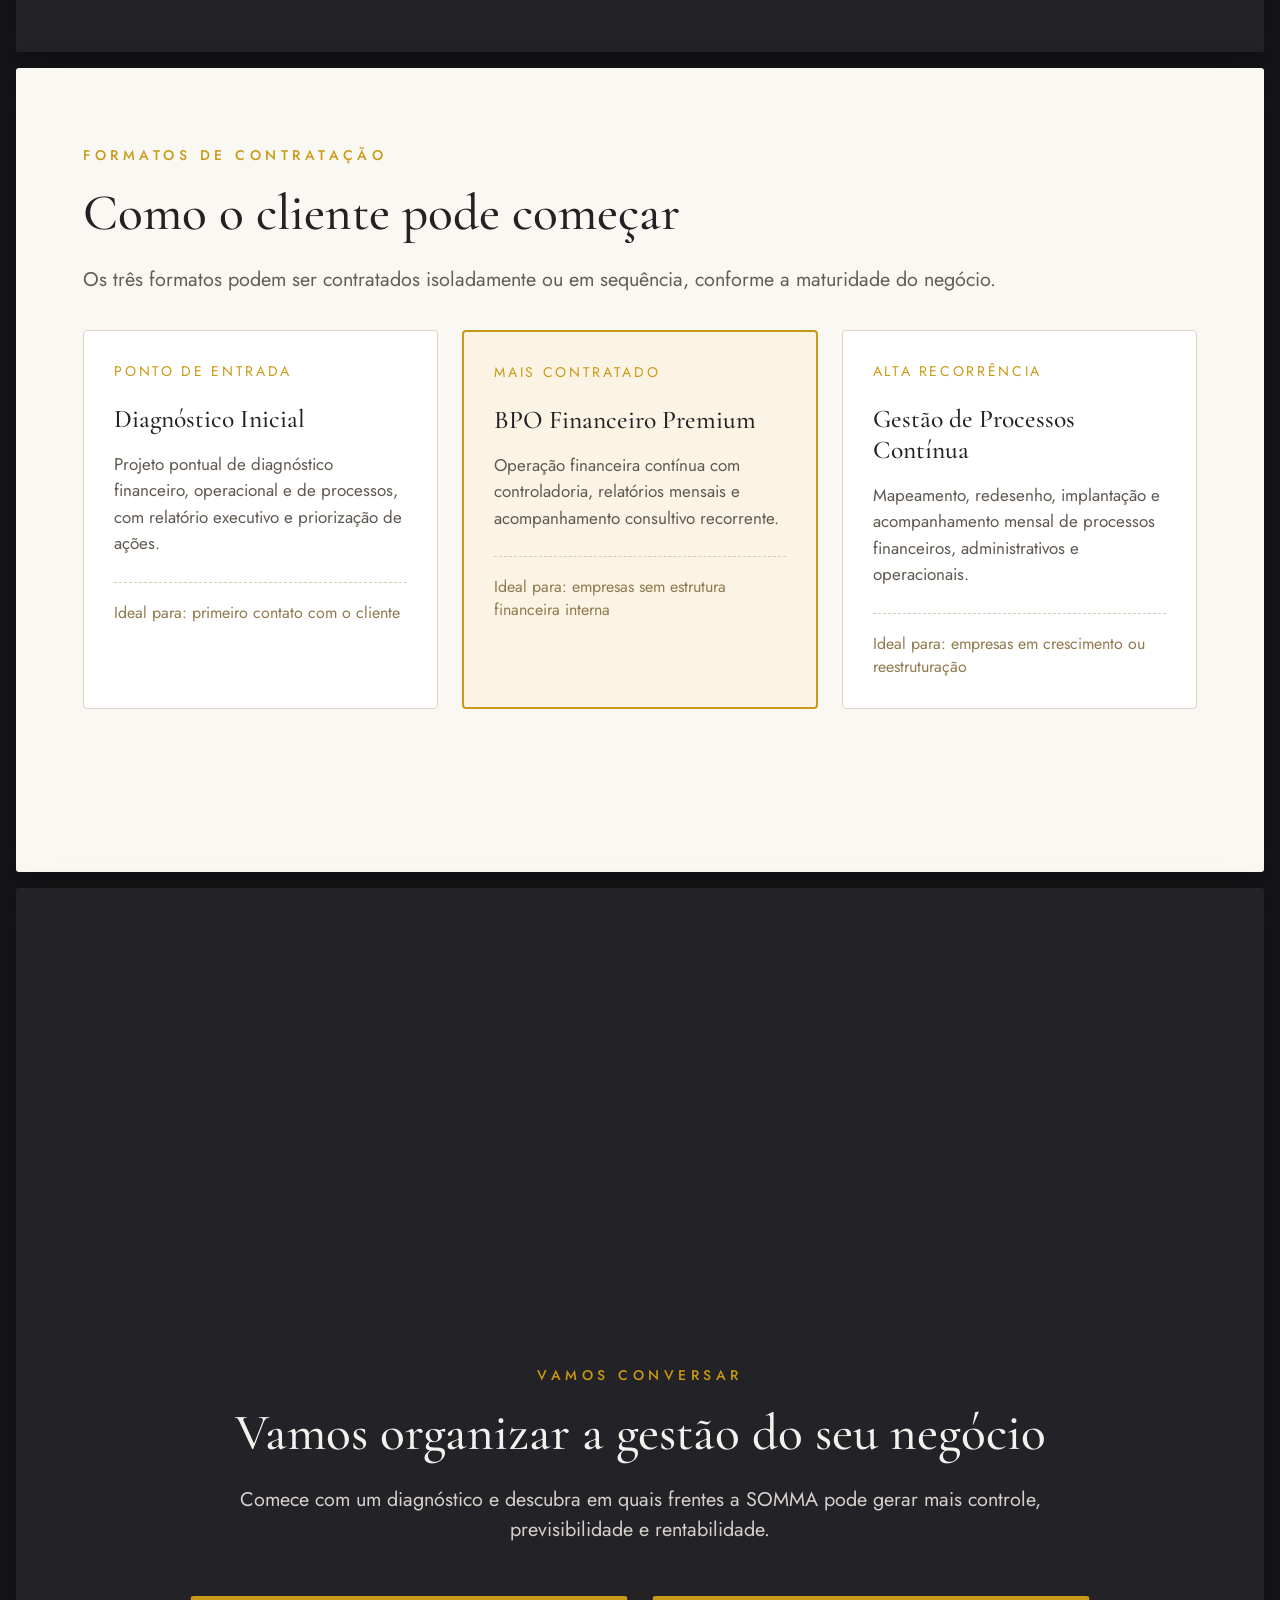
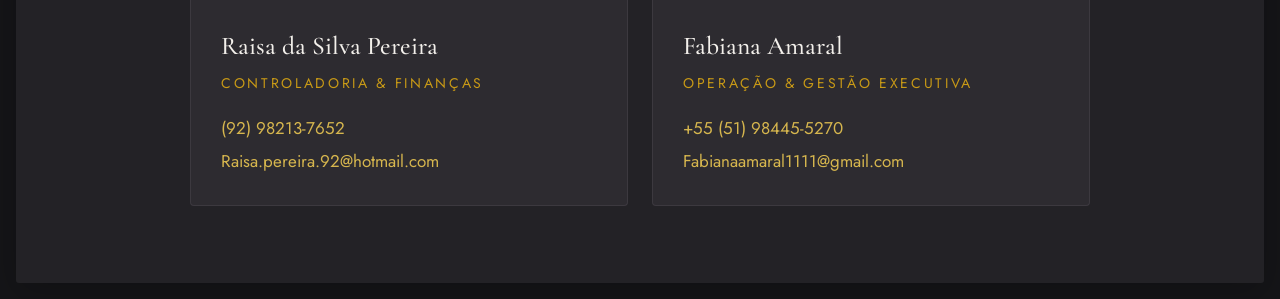
==== commit ba13f284: "Update institutional contact emails" ====
--- a/institucional.html
+++ b/institucional.html
@@ -86,7 +86,7 @@
 
     <section class="slide light"><div class="slide-inner"><p class="eyebrow">Formatos de contratação</p><h2>Como o cliente pode começar</h2><p class="intro">Os três formatos podem ser contratados isoladamente ou em sequência, conforme a maturidade do negócio.</p><div class="grid three"><article class="panel"><p class="panel-kicker">Ponto de entrada</p><h3>Diagnóstico Inicial</h3><p>Projeto pontual de diagnóstico financeiro, operacional e de processos, com relatório executivo e priorização de ações.</p><div class="ideal">Ideal para: primeiro contato com o cliente</div></article><article class="panel highlighted"><p class="panel-kicker">Mais contratado</p><h3>BPO Financeiro Premium</h3><p>Operação financeira contínua com controladoria, relatórios mensais e acompanhamento consultivo recorrente.</p><div class="ideal">Ideal para: empresas sem estrutura financeira interna</div></article><article class="panel"><p class="panel-kicker">Alta recorrência</p><h3>Gestão de Processos Contínua</h3><p>Mapeamento, redesenho, implantação e acompanhamento mensal de processos financeiros, administrativos e operacionais.</p><div class="ideal">Ideal para: empresas em crescimento ou reestruturação</div></article></div></div></section>
 
-    <section class="slide dark closing"><div class="slide-inner closing-inner"><img class="closing-logo" src="assets/logo-somma-hq.webp" alt="SOMMA"/><p class="eyebrow">Vamos conversar</p><h2>Vamos organizar a gestão do seu negócio</h2><p class="intro">Comece com um diagnóstico e descubra em quais frentes a SOMMA pode gerar mais controle, previsibilidade e rentabilidade.</p><div class="grid two contact-grid"><article class="result-card"><h3>Raisa da Silva Pereira</h3><p class="panel-kicker">Controladoria & Finanças</p><a href="tel:+5592982137652">(92) 98213-7652</a><a href="mailto:raisa.pereira@sommaconsulthtl.com.br">raisa.pereira@sommaconsulthtl.com.br</a></article><article class="result-card"><h3>Fabiana Amaral</h3><p class="panel-kicker">Operação & Gestão Executiva</p><a href="tel:+5551984455270">+55 (51) 98445-5270</a><a href="mailto:fabiana.amaral@sommaconsulthtl.com.br">fabiana.amaral@sommaconsulthtl.com.br</a></article></div></div></section>
+    <section class="slide dark closing"><div class="slide-inner closing-inner"><img class="closing-logo" src="assets/logo-somma-hq.webp" alt="SOMMA"/><p class="eyebrow">Vamos conversar</p><h2>Vamos organizar a gestão do seu negócio</h2><p class="intro">Comece com um diagnóstico e descubra em quais frentes a SOMMA pode gerar mais controle, previsibilidade e rentabilidade.</p><div class="grid two contact-grid"><article class="result-card"><h3>Raisa da Silva Pereira</h3><p class="panel-kicker">Controladoria & Finanças</p><a href="tel:+5592982137652">(92) 98213-7652</a><a href="mailto:Raisa.pereira.92@hotmail.com">Raisa.pereira.92@hotmail.com</a></article><article class="result-card"><h3>Fabiana Amaral</h3><p class="panel-kicker">Operação & Gestão Executiva</p><a href="tel:+5551984455270">+55 (51) 98445-5270</a><a href="mailto:Fabianaamaral1111@gmail.com">Fabianaamaral1111@gmail.com</a></article></div></div></section>
   </main>
 </body>
 </html>
--- a/institucional.css
+++ b/institucional.css
@@ -1,3 +1,4 @@
-:root{--dark:#232226;--dark2:#2d2b30;--gold:#c99a16;--cream:#f4f0e9;--paper:#faf8f3;--ink:#232124;--muted:#625d57;--line:#ddd3c4}*{box-sizing:border-box}html{scroll-behavior:smooth}body{margin:0;background:#151518;color:var(--ink);font-family:'Jost',sans-serif;-webkit-font-smoothing:antialiased}a{color:inherit;text-decoration:none}.reader-topbar{position:sticky;top:0;z-index:50;height:64px;padding:8px 22px;background:rgba(20,20,22,.94);backdrop-filter:blur(14px);display:flex;align-items:center;justify-content:space-between;border-bottom:1px solid rgba(255,255,255,.08)}.reader-topbar img{height:45px;width:auto;max-width:230px}.back-link{color:#eee;font-size:13px}.deck{display:grid;gap:16px;padding:16px}.slide{width:min(1600px,100%);min-height:min(900px,calc(100vh - 96px));margin:0 auto;border-radius:3px;overflow:hidden;box-shadow:0 10px 36px rgba(0,0,0,.22);display:flex;align-items:stretch}.slide.light{background:var(--paper);color:var(--ink)}.slide.dark{background:var(--dark);color:#f3f1ed}.slide-inner{width:100%;padding:6.2% 5.4%;display:flex;flex-direction:column;justify-content:flex-start}.cover-inner{justify-content:center;position:relative}.cover-logo{position:absolute;left:5.4%;top:5.5%;width:250px;height:auto}.eyebrow{text-transform:uppercase;letter-spacing:.32em;color:var(--gold);font-size:14px;margin:0 0 22px;font-weight:500}.cover .eyebrow{margin-top:70px}.slide h1,.slide h2,.slide h3{font-family:'Cormorant Garamond',serif;font-weight:500}.slide h1{font-size:clamp(54px,5vw,88px);line-height:.96;margin:0;max-width:1100px}.slide h1 em{font-style:normal;color:var(--gold)}.slide h2{font-size:clamp(48px,4vw,72px);line-height:1.02;margin:0 0 24px}.slide h3{font-size:clamp(25px,2vw,34px);margin:0 0 12px}.lead,.intro{font-size:clamp(18px,1.55vw,28px);line-height:1.55;max-width:1180px;color:var(--muted);margin:0 0 36px}.dark .lead,.dark .intro{color:#d5d0cb}.chips{display:flex;gap:12px;flex-wrap:wrap}.chips span{background:#17171a;color:#fff;border-radius:999px;padding:13px 20px;font-size:14px}.chips .gold-chip{background:var(--gold);color:#171717}.grid{display:grid;gap:24px}.grid.two{grid-template-columns:repeat(2,1fr)}.grid.three{grid-template-columns:repeat(3,1fr)}.grid.five{grid-template-columns:repeat(5,1fr)}.panel,.result-card{border:1px solid var(--line);background:#fff;padding:30px;border-radius:4px}.dark-panel,.result-card{background:var(--dark2);border-color:#3c393f;color:#f3f0eb}.panel p,.panel li,.result-card p,.result-card a{font-size:17px;line-height:1.55;color:#5f5952}.dark-panel p,.dark-panel li,.result-card p,.result-card a{color:#ded8d2}.panel ul{padding-left:22px;margin:20px 0 0}.panel li{margin:8px 0}.panel-kicker{font-family:'Jost',sans-serif!important;text-transform:uppercase;letter-spacing:.19em;color:var(--gold)!important;font-size:14px!important;margin:0 0 20px!important}.note{margin-top:30px;padding:22px 28px;border-left:4px solid var(--gold);background:#eee3d0;color:#504a43;font-size:17px;line-height:1.55}.dark-note{background:#363125;color:#ece8df}.principles .panel b,.steps b{display:block;color:#9f7500;font:500 28px 'Cormorant Garamond',serif;margin-bottom:14px}.audience{margin-top:12px}.service-title{display:flex;gap:28px;align-items:flex-start;margin-bottom:28px}.service-title>strong{color:#9f7500;font:500 72px 'Cormorant Garamond',serif;line-height:.8}.service-title .eyebrow{margin:0 0 6px}.service-title h2{font-size:35px;margin:0}.service-grid .panel{position:relative}.service-grid .panel h3:before{content:'';display:inline-block;width:10px;height:10px;border-radius:50%;background:var(--gold);margin-right:16px;vertical-align:.14em}.highlighted{border:2px solid var(--gold);background:#fbf4e5}.badge{float:right;font:600 11px 'Jost',sans-serif;letter-spacing:.12em;text-transform:uppercase;background:var(--gold);color:#171717;padding:6px 10px;border-radius:4px}.methodology .steps{margin-top:38px;padding-top:28px;border-top:1px solid #4a464c}.steps article{padding-right:20px}.steps h3{font-size:25px}.steps p{color:#cfc8c1;line-height:1.5}.result-card{border-top:4px solid var(--gold)}.metric{color:var(--gold);font:500 48px 'Cormorant Garamond',serif;margin:18px 0}.metric small{font:400 15px 'Jost',sans-serif;text-transform:uppercase;letter-spacing:.07em;color:#d9d2ca;margin-left:8px}.ideal{border-top:1px dashed #d8cab4;margin-top:25px;padding-top:18px;color:#907a4f}.closing-inner{justify-content:center;align-items:center;text-align:center}.closing-logo{width:360px;height:auto;margin-bottom:40px}.closing .intro{max-width:820px}.contact-grid{width:min(900px,100%);margin-top:15px;text-align:left}.contact-grid .result-card a{display:block;margin-top:7px;color:#d6b64e;overflow-wrap:anywhere}
-@media(max-width:900px){.reader-topbar{height:58px;padding:7px 14px}.reader-topbar img{height:40px;max-width:180px}.back-link{font-size:12px}.deck{display:block;padding:0;background:var(--paper)}.slide{min-height:0;width:100%;border-radius:0;box-shadow:none;margin:0;border-bottom:1px solid rgba(0,0,0,.08)}.slide-inner{padding:44px 20px}.cover-inner{min-height:calc(100vh - 58px);justify-content:center;padding-top:105px}.cover-logo{left:20px;top:28px;width:min(250px,72vw)}.cover .eyebrow{margin-top:0}.eyebrow{font-size:11px;letter-spacing:.25em;margin-bottom:15px}.slide h1{font-size:clamp(42px,12.5vw,60px);line-height:1}.slide h2{font-size:clamp(38px,10vw,52px);margin-bottom:18px}.slide h3{font-size:27px}.lead,.intro{font-size:17px;line-height:1.55;margin-bottom:24px}.chips{gap:8px}.chips span{font-size:12px;padding:10px 13px}.grid.two,.grid.three,.grid.five{grid-template-columns:1fr}.grid{gap:14px}.panel,.result-card{padding:21px}.panel p,.panel li,.result-card p,.result-card a{font-size:15px}.panel-kicker{font-size:11px!important;margin-bottom:12px!important}.note{font-size:15px;padding:18px;margin-top:18px}.service-title{gap:15px;align-items:center;margin-bottom:18px}.service-title>strong{font-size:54px}.service-title h2{font-size:30px;margin:0}.service-grid .panel h3:before{width:8px;height:8px;margin-right:10px}.badge{font-size:9px}.methodology .steps{margin-top:10px}.steps article{padding:17px 0;border-bottom:1px solid #47434a}.steps article:last-child{border-bottom:0}.steps b{font-size:34px;margin-bottom:5px}.steps h3{font-size:27px;margin-bottom:5px}.steps p{margin:0}.metric{font-size:42px}.closing-inner{text-align:left;align-items:stretch}.closing-logo{width:min(330px,85vw);margin:0 auto 30px}.closing .eyebrow,.closing h2,.closing .intro{text-align:center}.contact-grid{margin-top:5px}.audience{display:grid;grid-template-columns:1fr 1fr}.audience span{display:flex;align-items:center;justify-content:center;text-align:center;min-height:48px}.compact-slide .slide-inner{padding-top:38px;padding-bottom:38px}}
-@media(max-width:480px){.audience{grid-template-columns:1fr}.cover .chips span{width:100%;text-align:center}.slide-inner{padding-left:17px;padding-right:17px}}+@import url('institucional-mobile-v2.css');
+:root{--dark:#232226;--dark2:#2d2b30;--gold:#c99a16;--cream:#f4f0e9;--paper:#faf8f3;--ink:#232124;--muted:#625d57;--line:#ddd3c4}*{box-sizing:border-box}html{scroll-behavior:smooth}body{margin:0;background:#151518;color:var(--ink);font-family:'Jost',sans-serif;-webkit-font-smoothing:antialiased}a{color:inherit;text-decoration:none}.reader-topbar{position:sticky;top:0;z-index:50;height:64px;padding:8px 22px;background:rgba(20,20,22,.94);backdrop-filter:blur(14px);display:flex;align-items:center;justify-content:space-between;border-bottom:1px solid rgba(255,255,255,.08)}.reader-topbar img{height:45px;width:auto;max-width:230px}.back-link{color:#eee;font-size:13px}.deck{display:grid;gap:16px;padding:16px}.slide{width:min(1600px,100%);min-height:min(900px,calc(100vh - 96px));margin:0 auto;border-radius:3px;overflow:hidden;box-shadow:0 10px 36px rgba(0,0,0,.22);display:flex;align-items:stretch}.slide.light{background:var(--paper);color:var(--ink)}.slide.dark{background:var(--dark);color:#f3f1ed}.slide-inner{width:100%;padding:6.2% 5.4%;display:flex;flex-direction:column;justify-content:flex-start}.cover-inner{justify-content:center;position:relative}.cover-logo{position:absolute;left:5.4%;top:5.5%;width:250px;height:auto}.eyebrow{text-transform:uppercase;letter-spacing:.32em;color:var(--gold);font-size:14px;margin:0 0 22px;font-weight:500}.cover .eyebrow{margin-top:70px}.slide h1,.slide h2,.slide h3{font-family:'Cormorant Garamond',serif;font-weight:500}.slide h1{font-size:clamp(54px,5vw,88px);line-height:.96;margin:0;max-width:1100px}.slide h1 em{font-style:normal;color:var(--gold)}.slide h2{font-size:clamp(48px,4vw,72px);line-height:1.02;margin:0 0 24px}.slide h3{font-size:clamp(25px,2vw,34px);margin:0 0 12px}.lead,.intro{font-size:clamp(18px,1.55vw,28px);line-height:1.55;max-width:1180px;color:var(--muted);margin:0 0 36px}.dark .lead,.dark .intro{color:#d5d0cb}.chips{display:flex;gap:12px;flex-wrap:wrap}.chips span,.chips a{background:#17171a;color:#fff;border-radius:999px;padding:13px 20px;font-size:14px}.chips .gold-chip{background:var(--gold);color:#171717}.cover-actions a{border:1px solid rgba(201,154,22,.35);transition:.2s ease;cursor:pointer}.cover-actions a:hover,.cover-actions a:focus{background:var(--gold);color:#171717;border-color:transparent}.grid{display:grid;gap:24px}.grid.two{grid-template-columns:repeat(2,1fr)}.grid.three{grid-template-columns:repeat(3,1fr)}.grid.five{grid-template-columns:repeat(5,1fr)}.panel,.result-card{border:1px solid var(--line);background:#fff;padding:30px;border-radius:4px}.dark-panel,.result-card{background:var(--dark2);border-color:#3c393f;color:#f3f0eb}.panel p,.panel li,.result-card p,.result-card a{font-size:17px;line-height:1.55;color:#5f5952}.dark-panel p,.dark-panel li,.result-card p,.result-card a{color:#ded8d2}.panel ul{padding-left:22px;margin:20px 0 0}.panel li{margin:8px 0}.panel-kicker{font-family:'Jost',sans-serif!important;text-transform:uppercase;letter-spacing:.19em;color:var(--gold)!important;font-size:14px!important;margin:0 0 20px!important}.note{margin-top:30px;padding:22px 28px;border-left:4px solid var(--gold);background:#eee3d0;color:#504a43;font-size:17px;line-height:1.55}.dark-note{background:#363125;color:#ece8df}.principles .panel b,.steps b{display:block;color:#9f7500;font:500 28px 'Cormorant Garamond',serif;margin-bottom:14px}.audience{margin-top:12px}.service-title{display:flex;gap:28px;align-items:flex-start;margin-bottom:28px}.service-title>strong{color:#9f7500;font:500 72px 'Cormorant Garamond',serif;line-height:.8}.service-title .eyebrow{margin:0 0 6px}.service-title h2{font-size:35px;margin:0}.service-grid .panel{position:relative}.service-grid .panel h3:before{content:'';display:inline-block;width:10px;height:10px;border-radius:50%;background:var(--gold);margin-right:16px;vertical-align:.14em}.highlighted{border:2px solid var(--gold);background:#fbf4e5}.badge{float:right;font:600 11px 'Jost',sans-serif;letter-spacing:.12em;text-transform:uppercase;background:var(--gold);color:#171717;padding:6px 10px;border-radius:4px}.methodology .steps{margin-top:38px;padding-top:28px;border-top:1px solid #4a464c}.steps article{padding-right:20px}.steps h3{font-size:25px}.steps p{color:#cfc8c1;line-height:1.5}.result-card{border-top:4px solid var(--gold)}.metric{color:var(--gold);font:500 48px 'Cormorant Garamond',serif;margin:18px 0}.metric small{font:400 15px 'Jost',sans-serif;text-transform:uppercase;letter-spacing:.07em;color:#d9d2ca;margin-left:8px}.ideal{border-top:1px dashed #d8cab4;margin-top:25px;padding-top:18px;color:#907a4f}.closing-inner{justify-content:center;align-items:center;text-align:center}.closing-logo{width:360px;height:auto;margin-bottom:40px}.closing .intro{max-width:820px}.contact-grid{width:min(900px,100%);margin-top:15px;text-align:left}.contact-grid .result-card a{display:block;margin-top:7px;color:#d6b64e;overflow-wrap:anywhere}section[id]{scroll-margin-top:72px}
+@media(max-width:900px){:root{--dark:#090b0c;--dark2:#111315;--gold:#c88f35;--paper:#fbf8f2;--ink:#171513;--muted:#70695f;--line:#ddd2c2}body{background:var(--dark)}.reader-topbar{height:58px;padding:7px 14px;background:rgba(8,10,11,.94);border-bottom:1px solid rgba(255,255,255,.07)}.reader-topbar img{height:40px;max-width:180px}.back-link{font-size:12px}.deck{display:block;padding:0;background:var(--dark)}.slide{min-height:0;width:100%;border-radius:0;box-shadow:none;margin:0;border-bottom:1px solid rgba(0,0,0,.08)}.slide.dark{background:linear-gradient(110deg,#07090a 0%,#0b0d0e 58%,#121212 100%)}.slide-inner{padding:44px 20px}.cover-inner{min-height:calc(100vh - 58px);justify-content:center;padding-top:105px}.cover-logo{left:20px;top:28px;width:min(250px,72vw)}.cover .eyebrow{margin-top:0}.eyebrow{font-size:11px;letter-spacing:.25em;margin-bottom:15px;color:#e0aa55}.slide h1{font-size:clamp(42px,12.5vw,60px);line-height:1}.slide h1 em{color:#e0aa55}.slide h2{font-size:clamp(38px,10vw,52px);margin-bottom:18px}.slide h3{font-size:27px}.lead,.intro{font-size:17px;line-height:1.55;margin-bottom:24px}.chips{gap:8px}.chips span,.chips a{font-size:12px;padding:10px 13px}.audience span,.audience .gold-chip{background:#17171a!important;color:#fff!important;border:1px solid rgba(255,255,255,.06);cursor:default}.grid.two,.grid.three,.grid.five{grid-template-columns:1fr}.grid{gap:14px}.panel,.result-card{padding:21px}.dark-panel,.result-card{border-color:#2b3033}.panel p,.panel li,.result-card p,.result-card a{font-size:15px}.panel-kicker{font-size:11px!important;margin-bottom:12px!important;color:#e0aa55!important}.note{font-size:15px;padding:18px;margin-top:18px}.service-title{gap:15px;align-items:center;margin-bottom:18px}.service-title>strong{font-size:54px;color:#9f6a23}.service-title h2{font-size:30px;margin:0}.service-grid .panel h3:before{width:8px;height:8px;margin-right:10px}.badge{font-size:9px}.methodology .steps{margin-top:10px}.steps article{padding:17px 0;border-bottom:1px solid rgba(255,255,255,.12)}.steps article:last-child{border-bottom:0}.steps b{font-size:34px;margin-bottom:5px}.steps h3{font-size:27px;margin-bottom:5px}.steps p{margin:0}.metric{font-size:42px;color:#e0aa55}.closing-inner{text-align:left;align-items:stretch}.closing-logo{width:min(330px,85vw);margin:0 auto 30px}.closing .eyebrow,.closing h2,.closing .intro{text-align:center}.contact-grid{margin-top:5px}.audience{display:grid;grid-template-columns:1fr 1fr}.audience span{display:flex;align-items:center;justify-content:center;text-align:center;min-height:48px}.compact-slide .slide-inner{padding-top:38px;padding-bottom:38px}}
+@media(max-width:480px){.audience{grid-template-columns:1fr}.cover .chips a{width:100%;text-align:center;display:flex;justify-content:center;align-items:center;min-height:48px}.slide-inner{padding-left:17px;padding-right:17px}}
